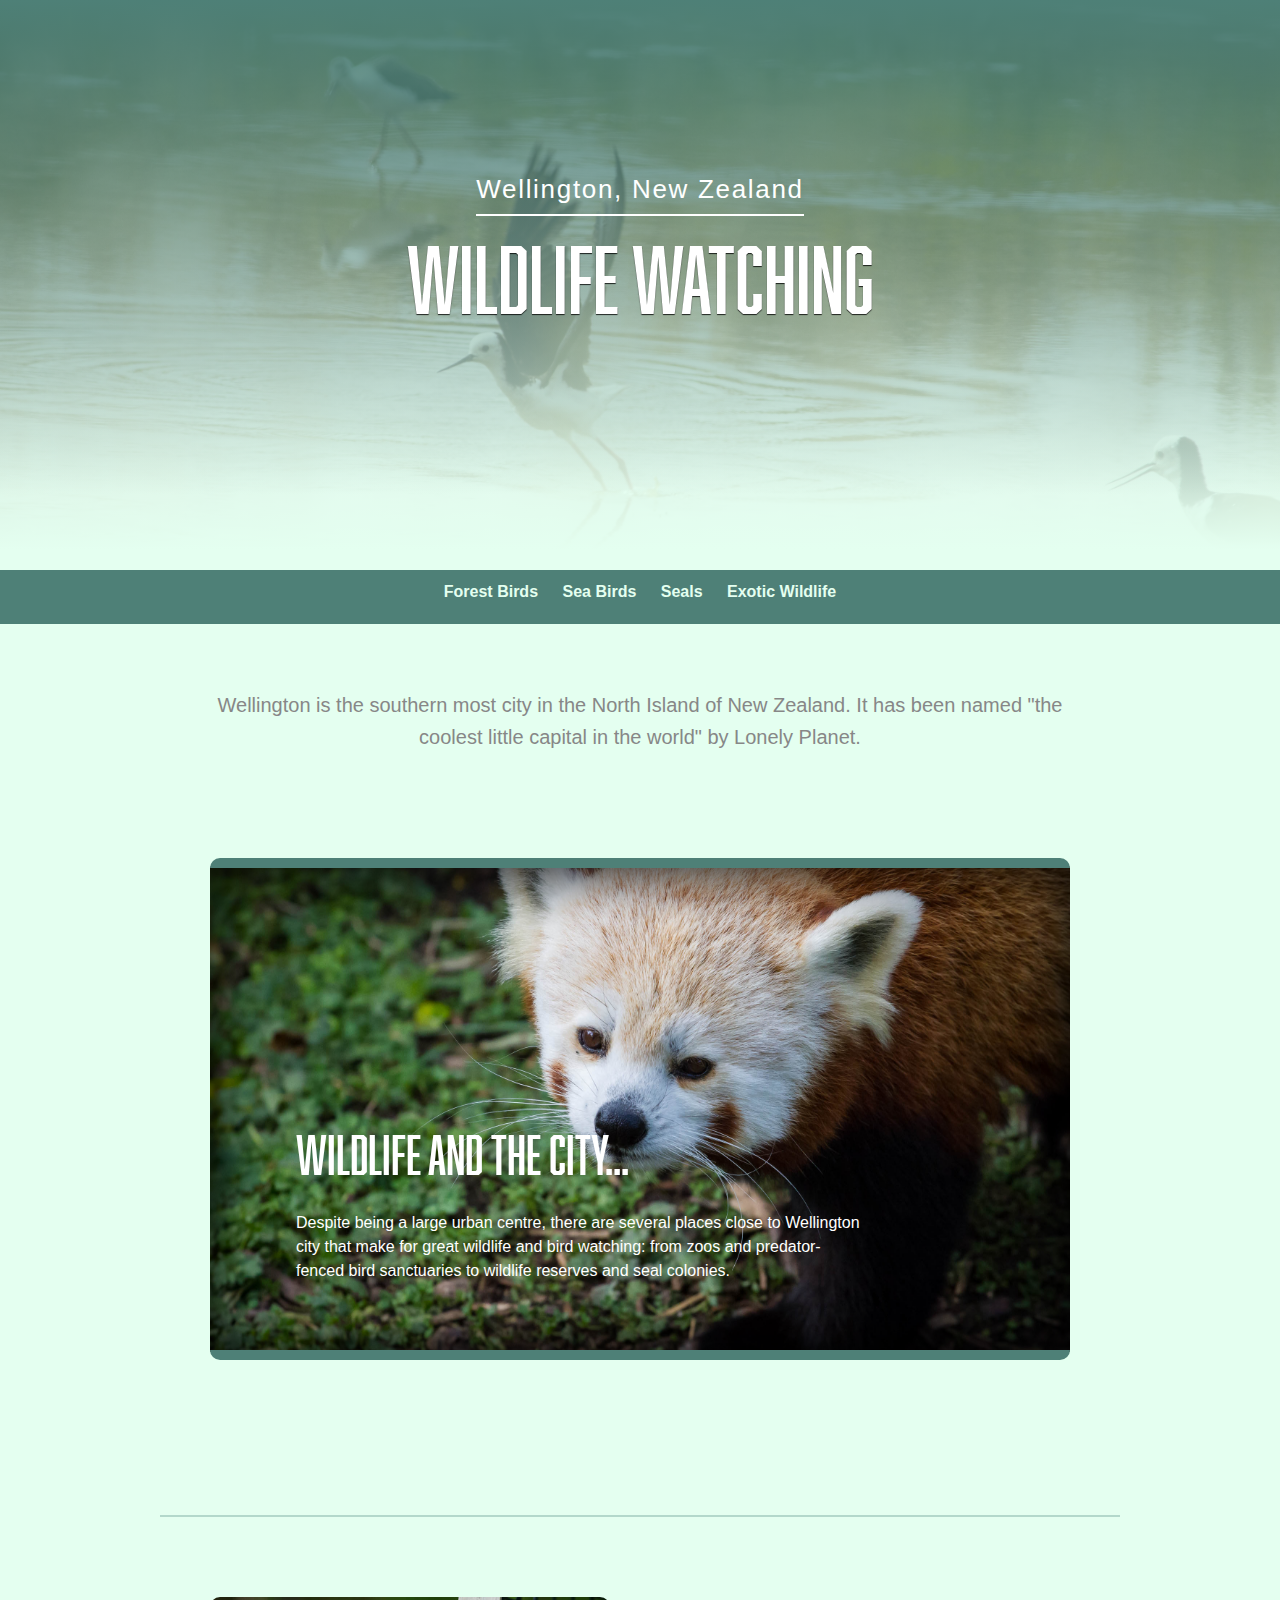
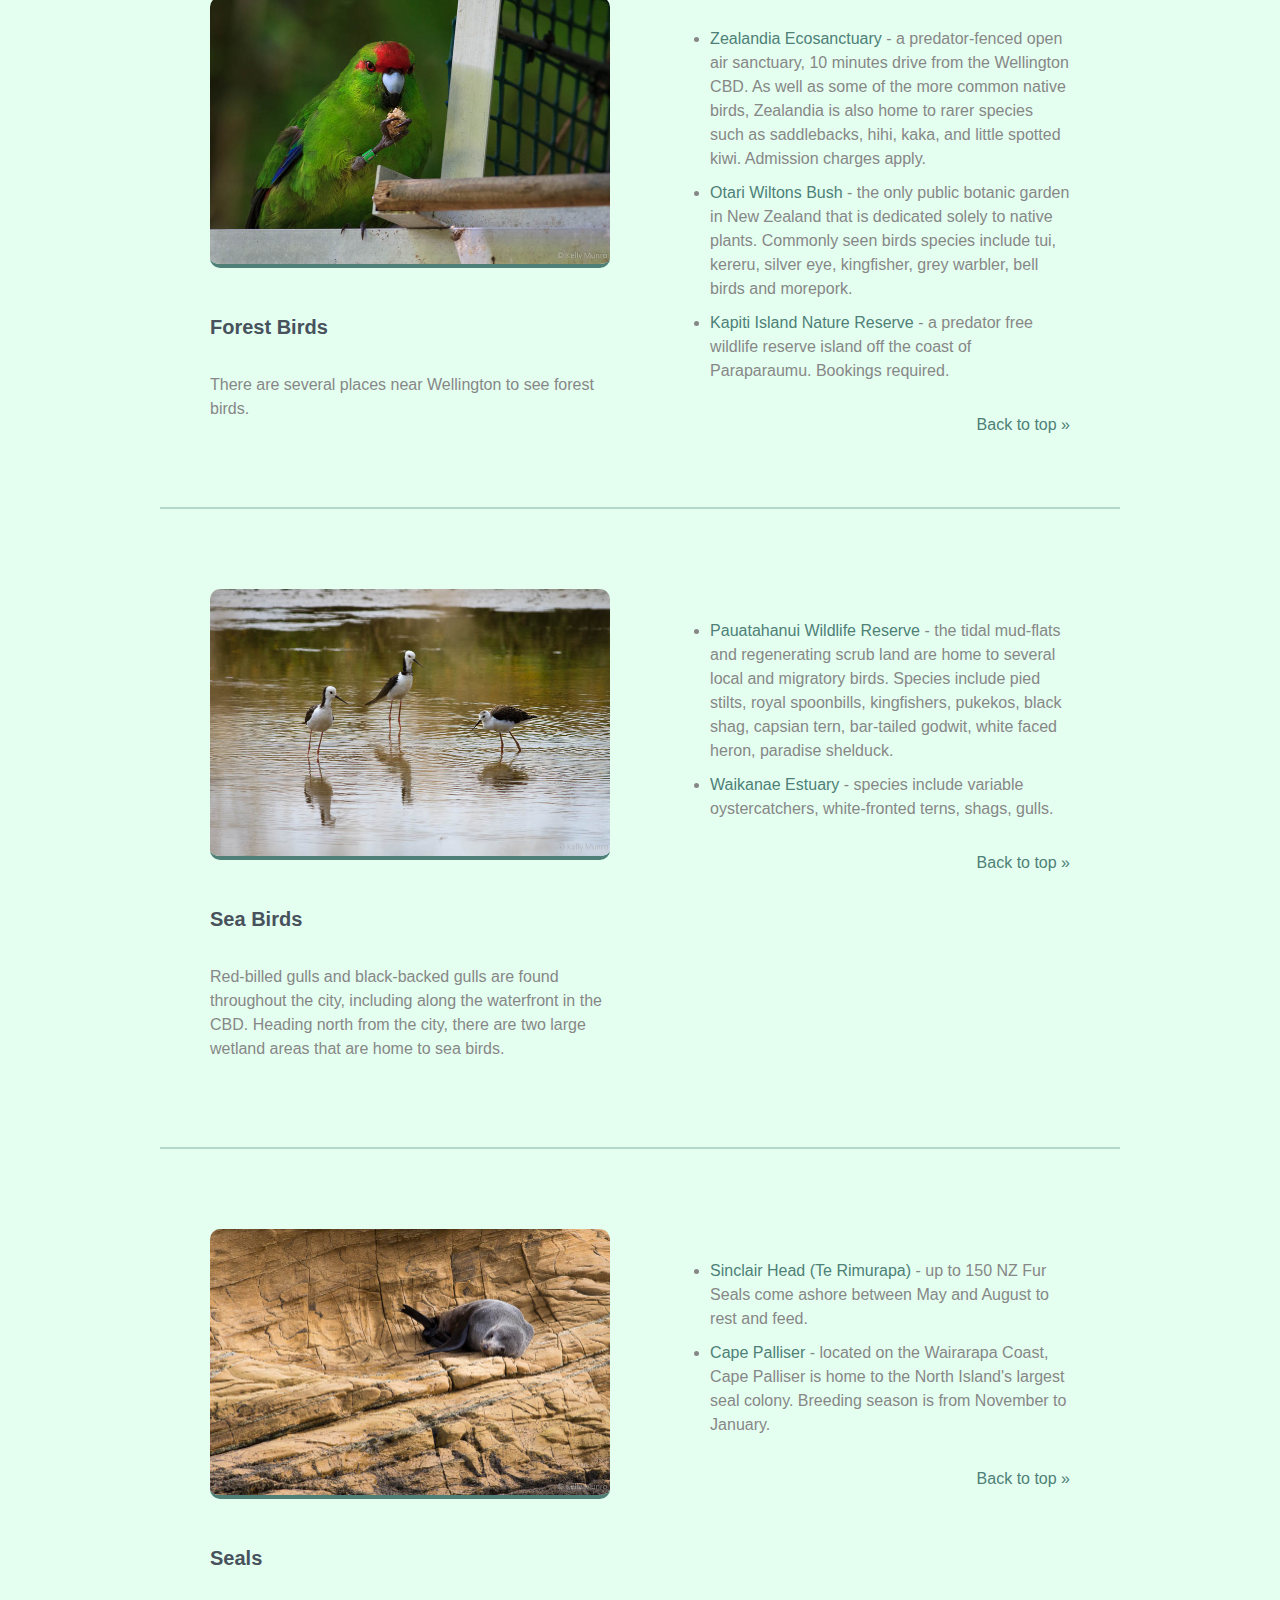
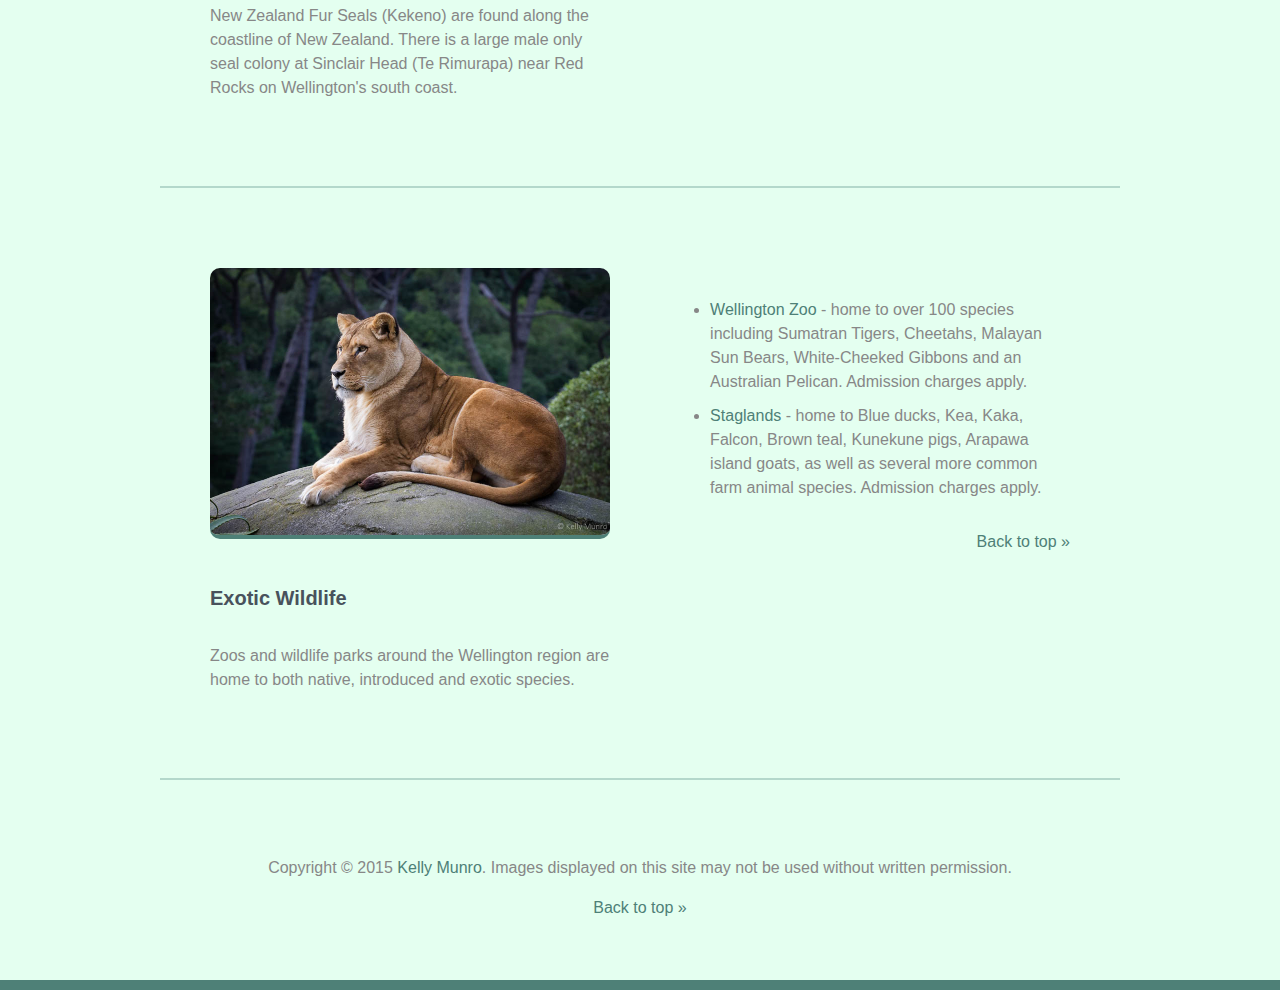
==== wildlife/index.html @ 7818bbe3 "Updates to the layout for the different wildlife types" ====
<!DOCTYPE html>
<html>
  <head>
    <title>Wildlife Watching | Wellington, New Zealand</title>
    <link rel="stylesheet" href="css/normalize.css">
    <link rel="stylesheet" href="css/style.css">
    <meta name="viewport" content="width=device-width, initial-scale=1.0">
  </head>
  <body>
    <header id="top" class="main-header">
      <span class="title">Wellington, New Zealand</span>
      <h1>Wildlife Watching</h1>
    </header>
    <nav>
      <ul>
        <li><a href="#forest-birds">Forest Birds</a></li>
        <li><a href="#sea-birds">Sea Birds</a></li>
        <li><a href="#seals">Seals</a></li>
        <li><a href="#exotic-wildlife">Exotic Wildlife</a></li>
      </ul>
    </nav>

		<div class="primary-content">
			<p class="intro">
				Wellington is the southern most city in the North Island of New Zealand. It has been named "the coolest little capital in the world" by Lonely Planet.
			</p>

      <div class="wildlife">
        <h2>Wildlife and the City...</h2>
        <p>
          Despite being a large urban centre, there are several places close to Wellington city that make for great wildlife and bird watching:
          from zoos and predator-fenced bird sanctuaries to wildlife reserves and seal colonies.
        </p>
      </div>

		</div>

		<div id="forest-birds" class="secondary-content t-border group">
      <div class="left">
        <img src="img/kakariki.jpg" alt="Kakariki">
        <h3>Forest Birds</h3>
        <p>
          There are several places near Wellington to see forest birds.
        </p>
      </div>
      <div class="right">
        <ul>
          <li><a href="http://www.visitzealandia.com/">Zealandia Ecosanctuary</a> - a predator-fenced open air sanctuary, 10 minutes drive from the Wellington CBD. As well as some of the more common native birds, Zealandia is also home to rarer species such as saddlebacks, hihi, kaka, and little spotted kiwi.
            Admission charges apply.</li>
          <li><a href="http://wellington.govt.nz/recreation/enjoy-the-outdoors/gardens/otariwiltons-bush">Otari Wiltons Bush</a> - the only public botanic garden in New Zealand that is dedicated solely to native plants. Commonly seen birds species include tui, kereru, silver eye, kingfisher, grey warbler, bell birds and morepork.</li>
          <li><a href="http://www.doc.govt.nz/parks-and-recreation/places-to-go/wellington-kapiti/places/kapiti-island-nature-reserve/">Kapiti Island Nature Reserve</a> - a predator free wildlife reserve island off the coast of Paraparaumu. Bookings required.</li>
        </ul>
        <div class="to-top">
          <a href="#top">Back to top &raquo;</a>
        </div>
      </div>
    </div>

    <div id="sea-birds" class="secondary-content group">
      <div class="left">
        <img src="img/piedstilts.jpg" alt="Pied Stilts">
        <h3>Sea Birds</h3>
        <p>
          Red-billed gulls and black-backed gulls are found throughout the city, including along the waterfront in the CBD. Heading north from the city, there are two large wetland areas that are home to sea birds.
        </p>
      </div>
      <div class="right">
        <ul>
          <li><a href="http://www.forestandbird.org.nz/what-we-do/reserves/pauatahanui">Pauatahanui Wildlife Reserve</a> - the tidal mud-flats and regenerating scrub land are home to several local and migratory birds. Species include pied stilts, royal spoonbills, kingfishers, pukekos, black shag, capsian tern, bar-tailed godwit, white faced heron, paradise shelduck.</li>
          <li><a href = "http://www.doc.govt.nz/parks-and-recreation/places-to-go/wellington-kapiti/places/waikanae-area/waikanae-estuary/">Waikanae Estuary</a> - species include variable oystercatchers, white-fronted terns, shags, gulls.</li>
        </ul>
        <div class="to-top">
          <a href="#top">Back to top &raquo;</a>
        </div>
      </div>
		</div>

    <div id="seals" class="secondary-content group">
      <div class="left">
        <img src="img/seal.jpg" alt="New Zealand Fur Seal">
        <h3>Seals</h3>
        <p>
          New Zealand Fur Seals (Kekeno) are found along the coastline of New Zealand. There is a large male only seal colony at Sinclair Head (Te Rimurapa) near Red Rocks on Wellington's south coast.
        </p>
      </div>
      <div class="right">
        <ul>
          <li><a href="http://wellington.govt.nz/recreation/enjoy-the-outdoors/beaches-and-coast/southern-suburbs/sinclair-head-te-rimurapa">Sinclair Head (Te Rimurapa)</a> - up to 150 NZ Fur Seals come ashore between May and August to rest and feed.</li>
          <li><a href="http://www.newzealand.com/int/feature/cape-palliser/">Cape Palliser</a> - located on the Wairarapa Coast, Cape Palliser is home to the North Island's largest seal colony. Breeding season is from November to January.</li>
        </ul>
        <div class="to-top">
          <a href="#top">Back to top &raquo;</a>
        </div>
      </div>
    </div>

    <div id="exotic-wildlife" class="secondary-content group">
      <div class="left">
        <img src="img/lioness.jpg" alt="Lioness">
        <h3>Exotic Wildlife</h3>
        <p>
          Zoos and wildlife parks around the Wellington region are home to both native, introduced and exotic species.
        </p>
      </div>
      <div class="right">
        <ul>
          <li><a href="http://www.wellingtonzoo.com/">Wellington Zoo</a> - home to over 100 species including Sumatran Tigers, Cheetahs, Malayan Sun Bears, White-Cheeked Gibbons and an Australian Pelican. Admission charges apply.</li>
          <li><a href = "http://www.staglands.co.nz/">Staglands</a> - home to Blue ducks, Kea, Kaka, Falcon, Brown teal, Kunekune pigs, Arapawa island goats, as well as several more common farm animal species. Admission charges apply.</li>
        </ul>
        <div class="to-top">
          <a href="#top">Back to top &raquo;</a>
        </div>
      </div>
    </div>

		<footer class="main-footer">
			<p>Copyright &copy; 2015 <a href="mailto:info@kellymunro.com">Kelly Munro</a>. Images displayed on this site may not be used without written permission.</p>
			<a href="#top">Back to top &raquo;</a>
		</footer>
  </body>
</html>
---- wildlife/css/style.css ----
/* Web Fonts -------------------- */

@font-face {
  font-family: 'Abolition Regular';
  src: url('../fonts/abolition-regular-webfont.eot');
  src: url('../fonts/abolition-regular-webfont.eot?#iefix') format('embedded-opentype'),
       url('../fonts/abolition-regular-webfont.woff') format('woff'),
       url('../fonts/abolition-regular-webfont.ttf') format('truetype');
}

/* Base Styles -------------------- */

* {
  box-sizing: border-box;
}

body {
  color: #878787;
  margin: 0;
  font: 1em/1.5 "Helvetica Neue", Helvetica, Arial, sans-serif;
  background: #e4fff0;
}

h1,
h2 {
  font-family: 'Abolition Regular', Helvetica, Arial, sans-serif;
  font-weight: normal;
}

h1 {
  font-size: 5.625rem;
  color: rgba(255, 255, 255, 1);
  text-transform: uppercase;
  line-height: 1.3;
  text-shadow: 0 1px 1px rgba(0,0,0,.8);
  margin: 12px 0 0;
}

h2 {
  font-size: 3.3125em;
  line-height: 1.1;
  margin: 0 0 .5em;
}

h3 {
  font-size: 1.25em;
  color: #48525c;
  line-height: 1.2;
  margin-bottom: 1.7em;
}

img {
  max-width: 100%;
  margin-bottom: 20px;
  border-radius: 10px;
  border-bottom: 4px solid #4e8077;
}

ul,
ol {
  margin: 30px 0;
}

li {
  margin-bottom: 10px;
}

/* Pseudo-classes ------------------ */

a:link {
  color: #4E8077;
  text-decoration: none;
}

a:visited {
  color: #4E8077;
}

a:hover, a:active {
  color: #424347;
}


/* Navigation ---------------------- */

nav {
  text-align: center;
  padding: 10px 0;
  margin: 20px 0 20px;
  background: #4e8077;
}

nav ul {
  list-style: none;
  margin: 0 10px;
  padding: 0;
}

nav li {
  display: inline-block;
}

nav a {
  font-weight: 700;
  padding: 15px 10px;
}

nav a:link, nav a:visited {
  color: #e4fff0;
}

nav a.selected, nav a:hover {
  color: #b3d8cb;
}



/* Main Styles --------------------- */

.main-header {
  padding-top: 170px;
  height: 550px;
  background: linear-gradient(#4e8077, transparent 90%),
              linear-gradient(0deg, #e4fff0, transparent),
              #4e8077 url('../img/piedstilt.jpg') no-repeat center;
  background-size: cover;
}

.title {
  color: white;
  font-size: 1.625rem;
  letter-spacing: .065em;
  font-weight: 200;
  border-bottom: 2px solid;
  padding-bottom: 10px;
}

.intro {
  font-size: 1.25em;
  line-height: 1.6;
}

.primary-content,
.main-header,
.main-footer {
  text-align: center;
}

.primary-content {
	padding-top: 25px;
  padding-bottom: 95px;
}

.secondary-content {
	padding-top: 80px;
	padding-bottom: 70px;
  border-bottom: 2px solid #b3d8cb;
}

.callout {
  font-size: 1.25em;
  border-bottom: 3px solid;
  padding: 0 9px 3px;
  margin-top: 20px;
  display: inline-block;
}

.main-footer {
  padding-top: 60px;
  padding-bottom: 60px;
  border-bottom: 10px solid #4e8077;
}

.t-border {
  border-top: 2px solid #b3d8cb;
}

.to-top {
  text-align: right;
}

/* Layout Styles ------------------ */

.primary-content,
.secondary-content {
  width: 75%;
  padding-left: 50px;
  padding-right: 50px;
  margin: auto;
  max-width: 960px;
}

.wildlife {
  color: white;
  text-align: left;
  padding: 30% 24% 6% 10%;
  border-top: 10px solid #4e8077;
  border-bottom: 10px solid #4e8077;
  margin: 105px 0 60px;
  background: #434a52 url('../img/redpanda.jpg') no-repeat center;
  background-size: cover;
  box-shadow: inset 0 0 50px 10px rgba(0,0,0, .8);
  border-radius: 10px;
}

.arrow {
  width: 50px;
  margin-top: 150px;
}

/* Floated Columns ------------------ */

.left,
.right {
  width: 46.5%;
}

.left {
  float: left;
}

.right {
  float: right;
}

/* Float Clearfix ------------------ */

.group:after {
  content: "";
  display: table;
  clear: both;
}

/* Media Queries -------------------- */

@media (max-width: 1024px) {
  .primary-content,
  .secondary-content {
    width: 90%;
  }
  .wildlife {
    padding: 10% 12%;
    margin: 50px 0 20px;
  }
}

@media (max-width: 768px) {
  .primary-content,
  .secondary-content {
    width: 100%;
    padding: 20px;
    border-top: none;
  }
  .main-header {
    max-height: 380px;
    padding: 50px 25px 0;
  }
  .title {
    font-size: 1.3rem;
    border: none;
  }
  h1 {
    font-size: 5rem;
    line-height: 1.1;
  }
  .arrow {
    display: none;
  }
  .intro {
    font-size: 1rem;
  }
  .left,
  .right {
    float: none;
    width: 100%;
  }
  .main-footer {
    padding: 20px 0;
  }
}
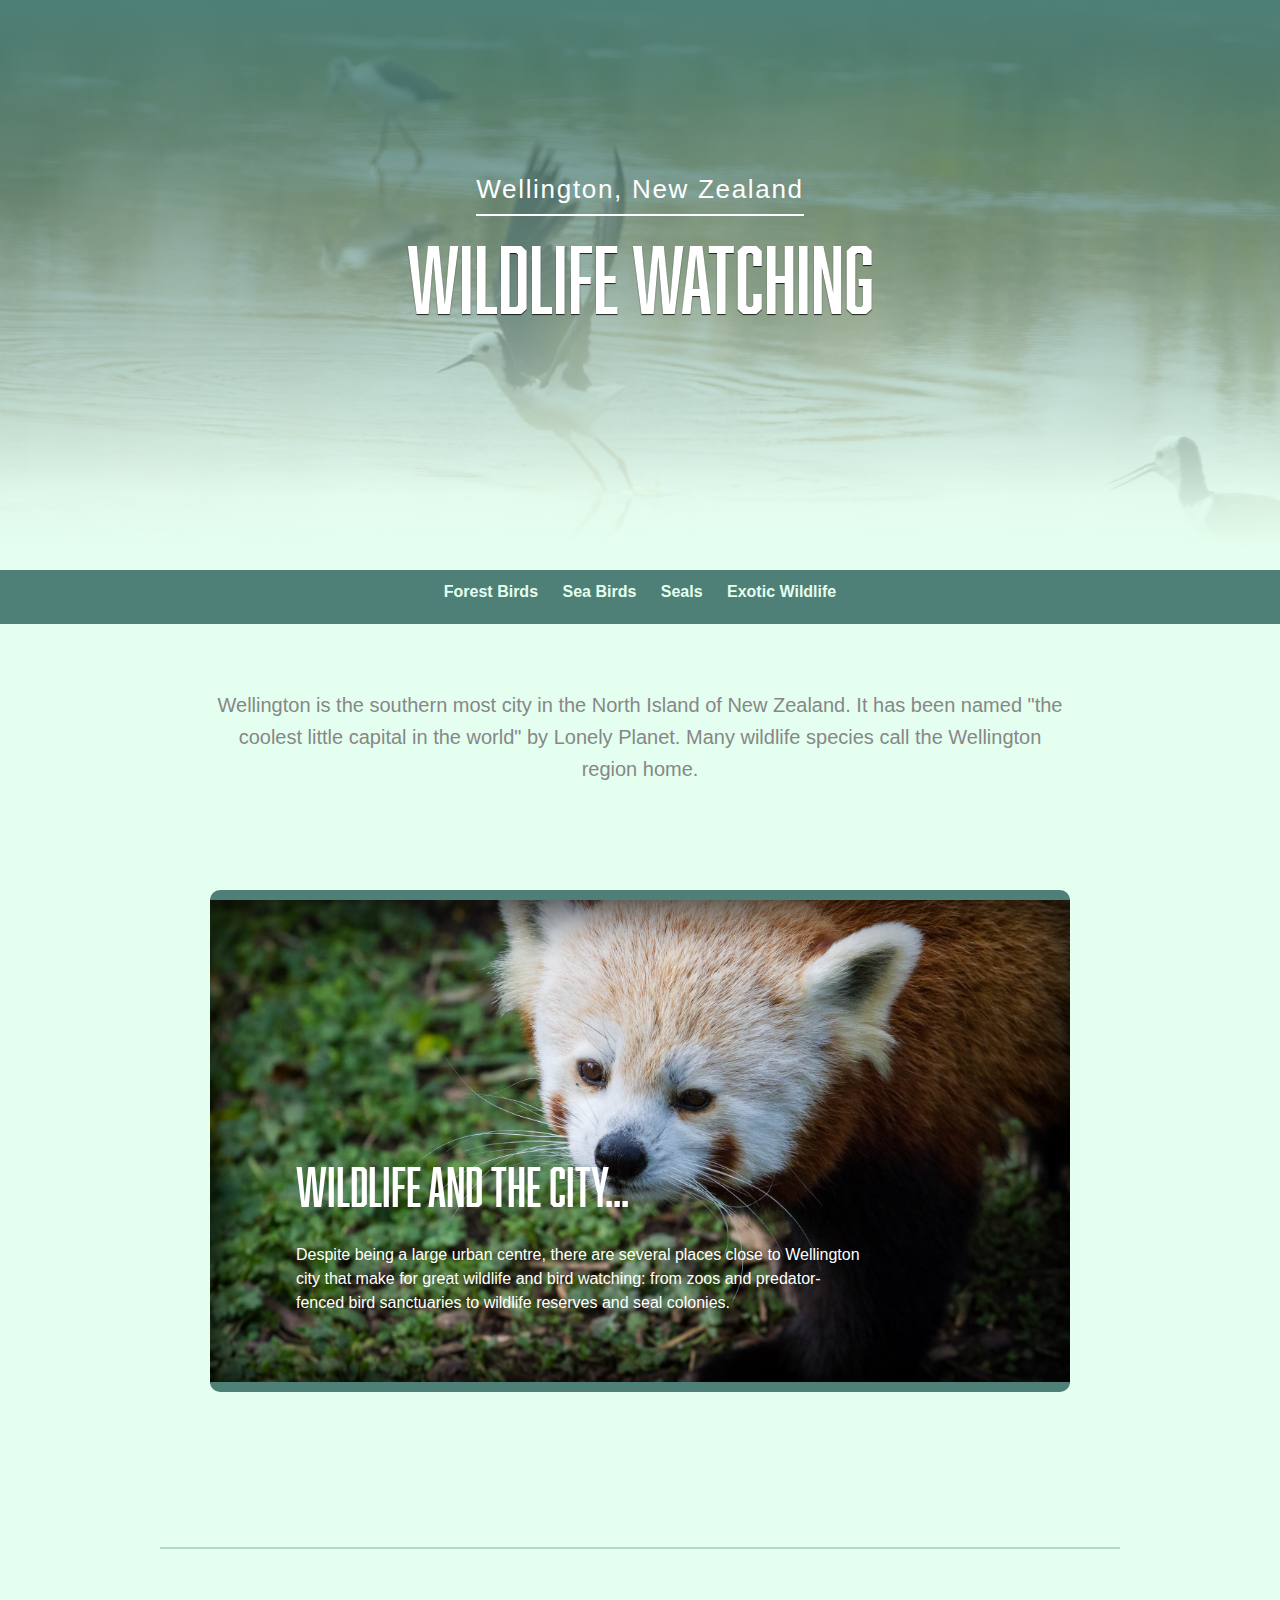
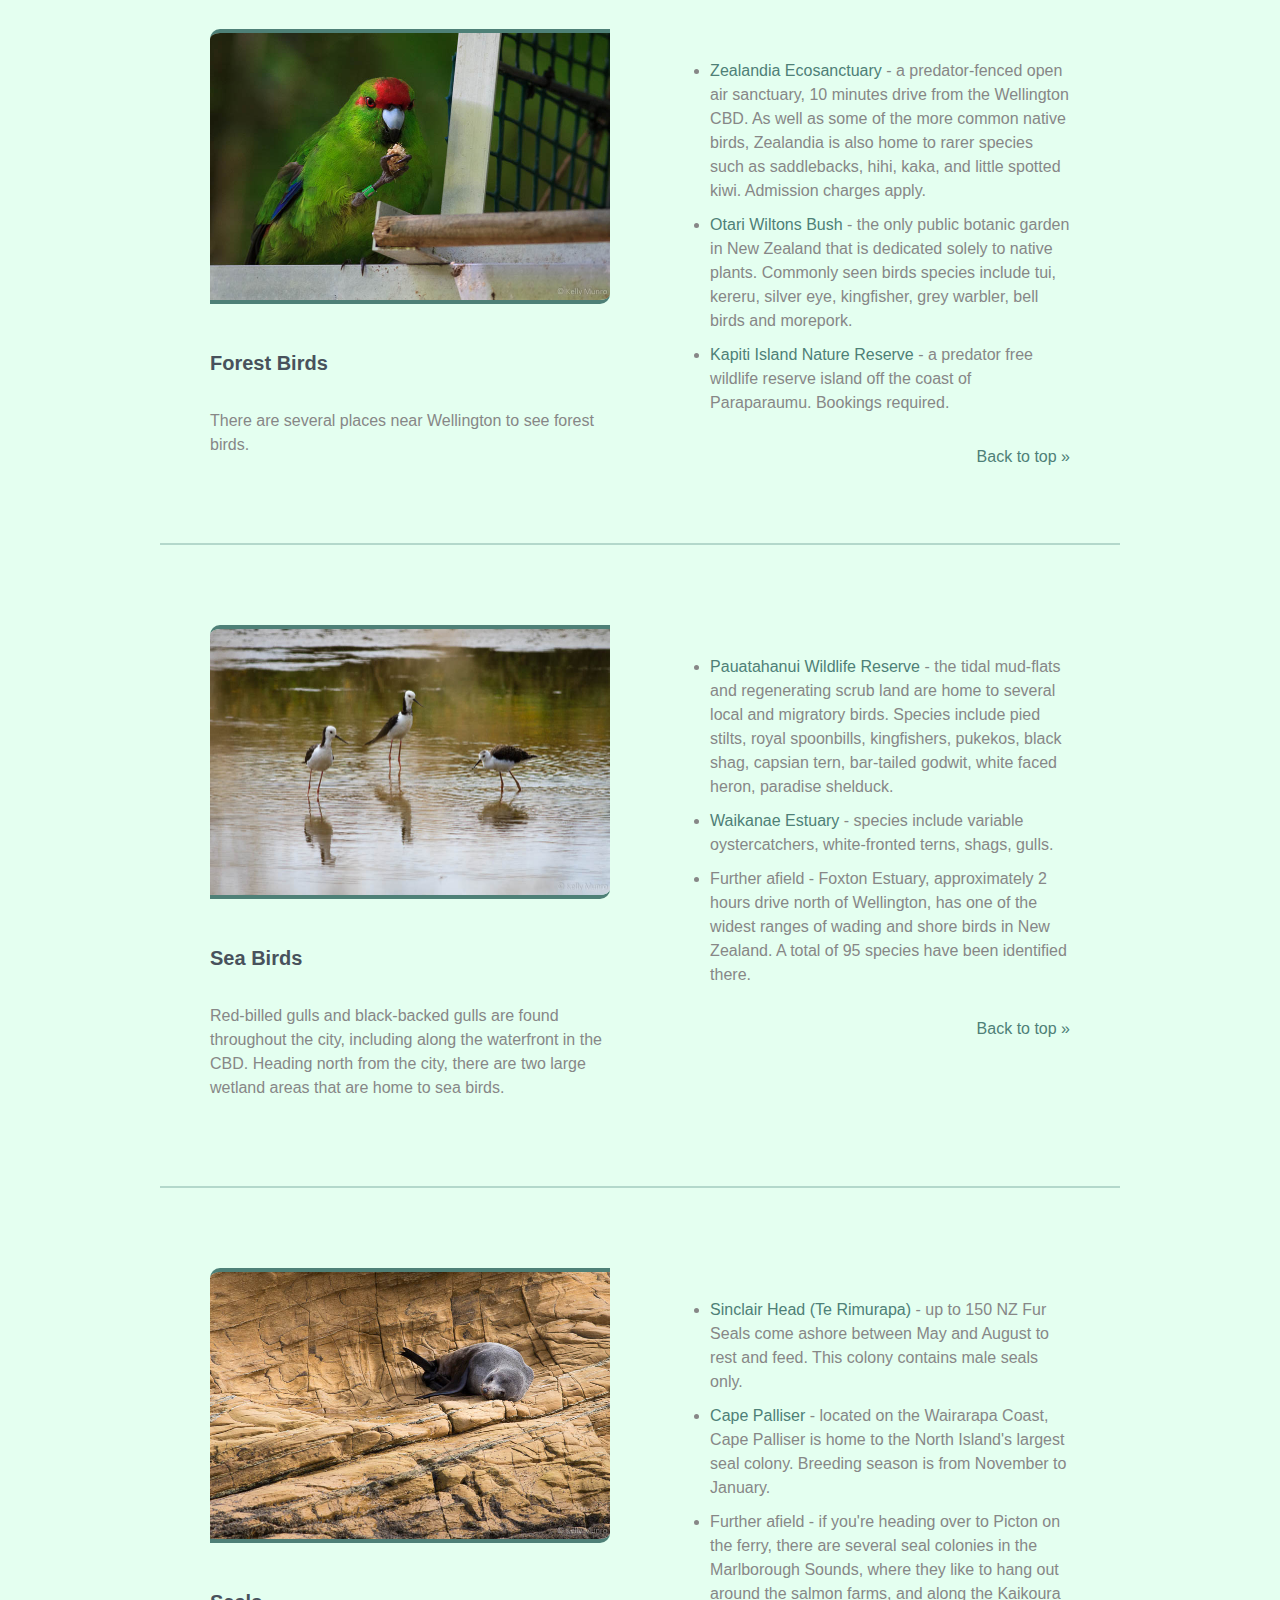
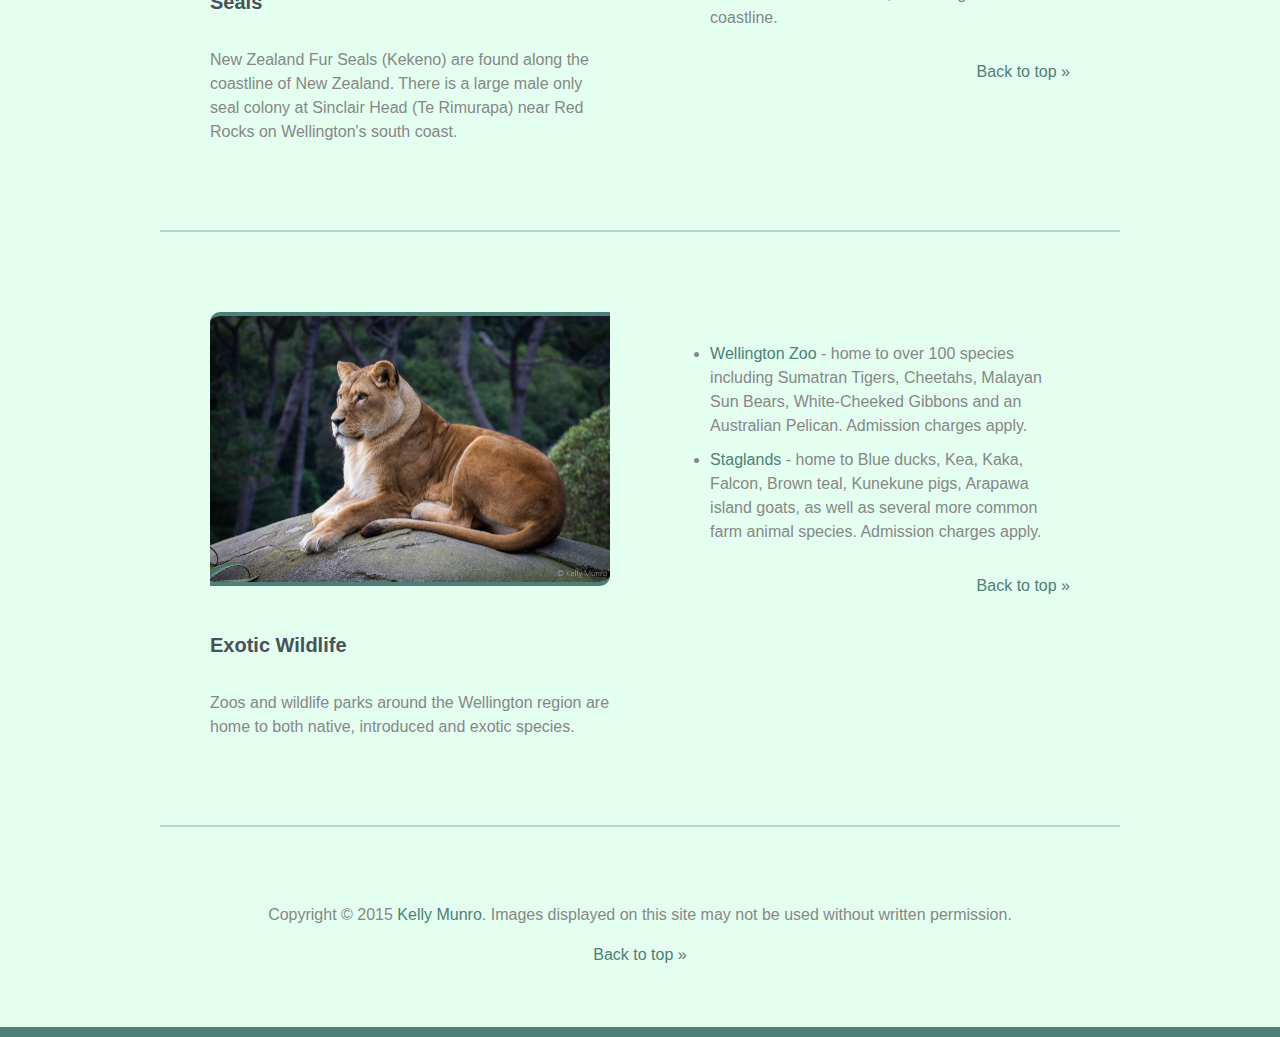
==== commit 52b644fe: "Updates to content" ====
--- a/wildlife/index.html
+++ b/wildlife/index.html
@@ -22,7 +22,7 @@
 
 		<div class="primary-content">
 			<p class="intro">
-				Wellington is the southern most city in the North Island of New Zealand. It has been named "the coolest little capital in the world" by Lonely Planet.
+				Wellington is the southern most city in the North Island of New Zealand. It has been named "the coolest little capital in the world" by Lonely Planet. Many wildlife species call the Wellington region home.
 			</p>
 
       <div class="wildlife">
@@ -68,6 +68,7 @@
         <ul>
           <li><a href="http://www.forestandbird.org.nz/what-we-do/reserves/pauatahanui">Pauatahanui Wildlife Reserve</a> - the tidal mud-flats and regenerating scrub land are home to several local and migratory birds. Species include pied stilts, royal spoonbills, kingfishers, pukekos, black shag, capsian tern, bar-tailed godwit, white faced heron, paradise shelduck.</li>
           <li><a href = "http://www.doc.govt.nz/parks-and-recreation/places-to-go/wellington-kapiti/places/waikanae-area/waikanae-estuary/">Waikanae Estuary</a> - species include variable oystercatchers, white-fronted terns, shags, gulls.</li>
+          <li>Further afield - Foxton Estuary, approximately 2 hours drive north of Wellington, has one of the widest ranges of wading and shore birds in New Zealand. A total of 95 species have been identified there.</li>
         </ul>
         <div class="to-top">
           <a href="#top">Back to top &raquo;</a>
@@ -85,8 +86,9 @@
       </div>
       <div class="right">
         <ul>
-          <li><a href="http://wellington.govt.nz/recreation/enjoy-the-outdoors/beaches-and-coast/southern-suburbs/sinclair-head-te-rimurapa">Sinclair Head (Te Rimurapa)</a> - up to 150 NZ Fur Seals come ashore between May and August to rest and feed.</li>
+          <li><a href="http://wellington.govt.nz/recreation/enjoy-the-outdoors/beaches-and-coast/southern-suburbs/sinclair-head-te-rimurapa">Sinclair Head (Te Rimurapa)</a> - up to 150 NZ Fur Seals come ashore between May and August to rest and feed. This colony contains male seals only.</li>
           <li><a href="http://www.newzealand.com/int/feature/cape-palliser/">Cape Palliser</a> - located on the Wairarapa Coast, Cape Palliser is home to the North Island's largest seal colony. Breeding season is from November to January.</li>
+          <li>Further afield - if you're heading over to Picton on the ferry, there are several seal colonies in the Marlborough Sounds, where they like to hang out around the salmon farms, and along the Kaikoura coastline.</li>
         </ul>
         <div class="to-top">
           <a href="#top">Back to top &raquo;</a>
--- a/wildlife/css/style.css
+++ b/wildlife/css/style.css
@@ -52,7 +52,8 @@
 img {
   max-width: 100%;
   margin-bottom: 20px;
-  border-radius: 10px;
+  border-radius: 10px 0px;
+  border-top: 4px solid #4e8077;
   border-bottom: 4px solid #4e8077;
 }
 
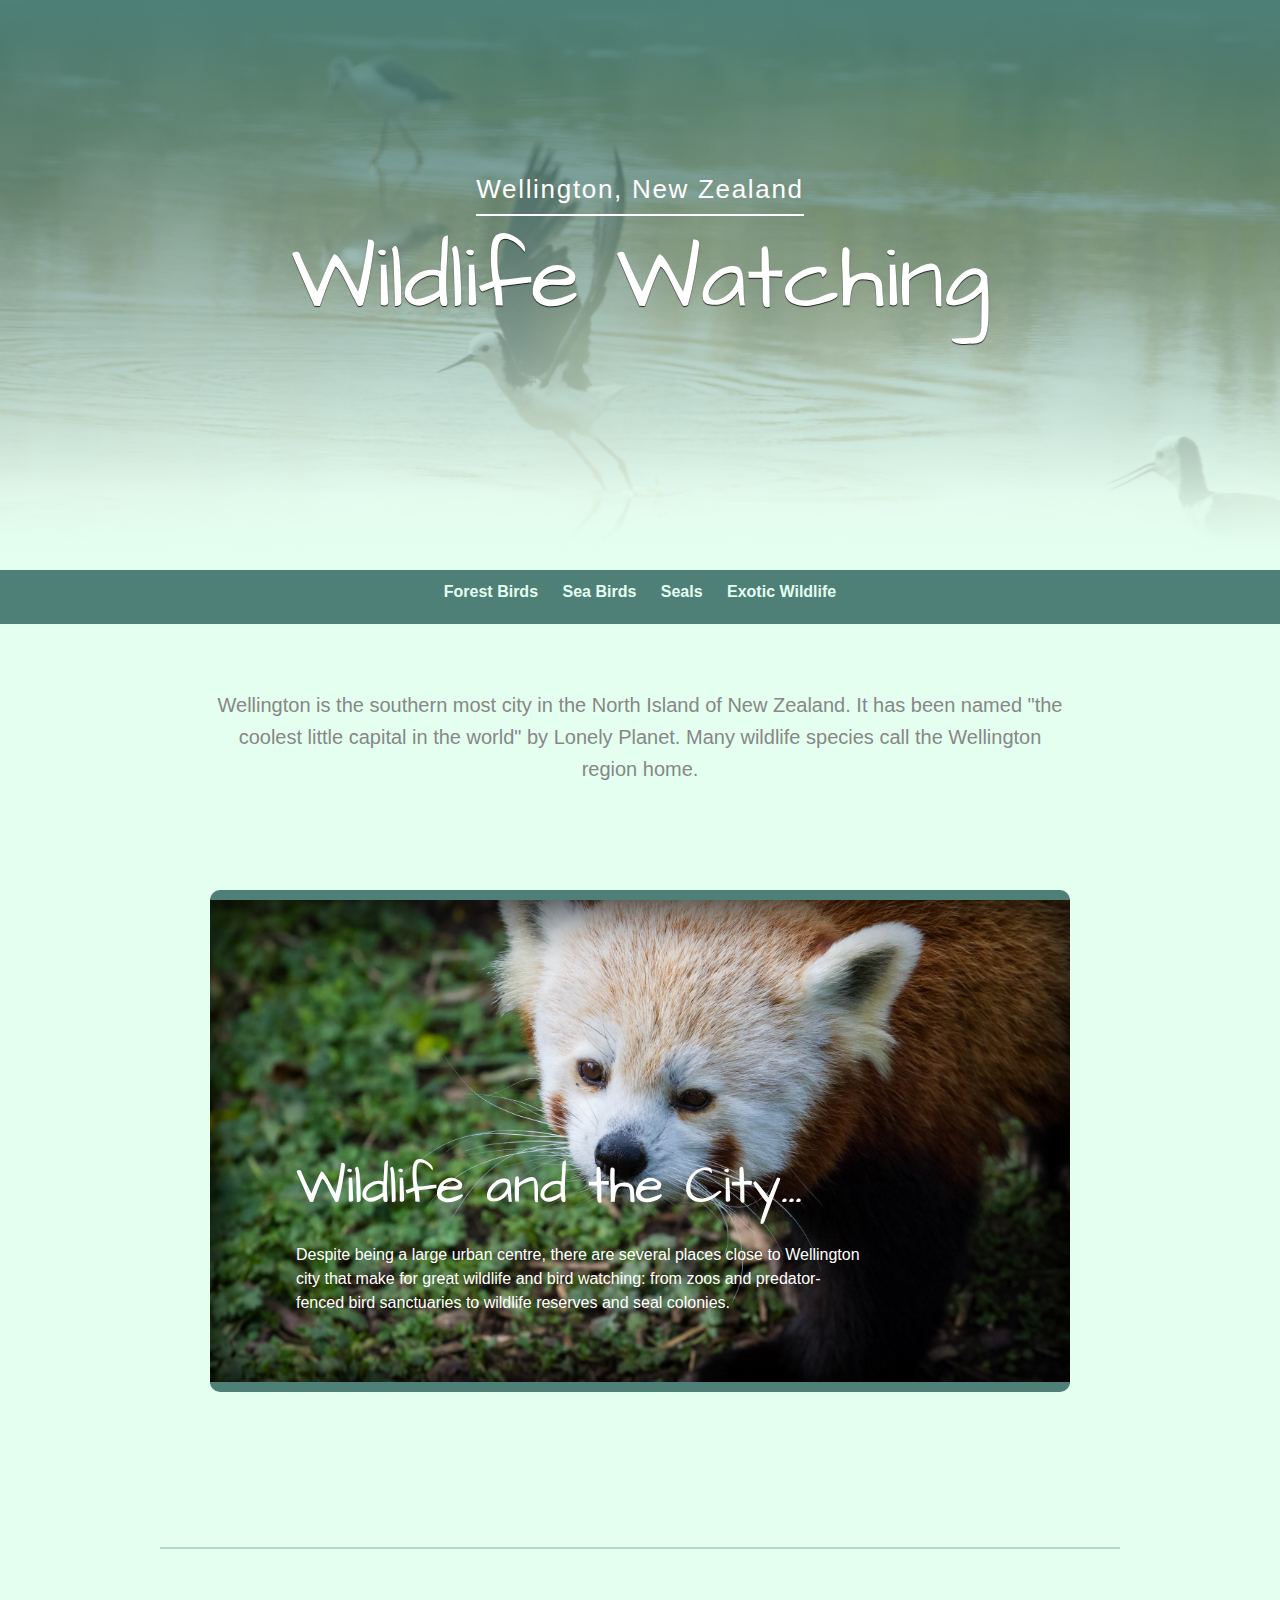
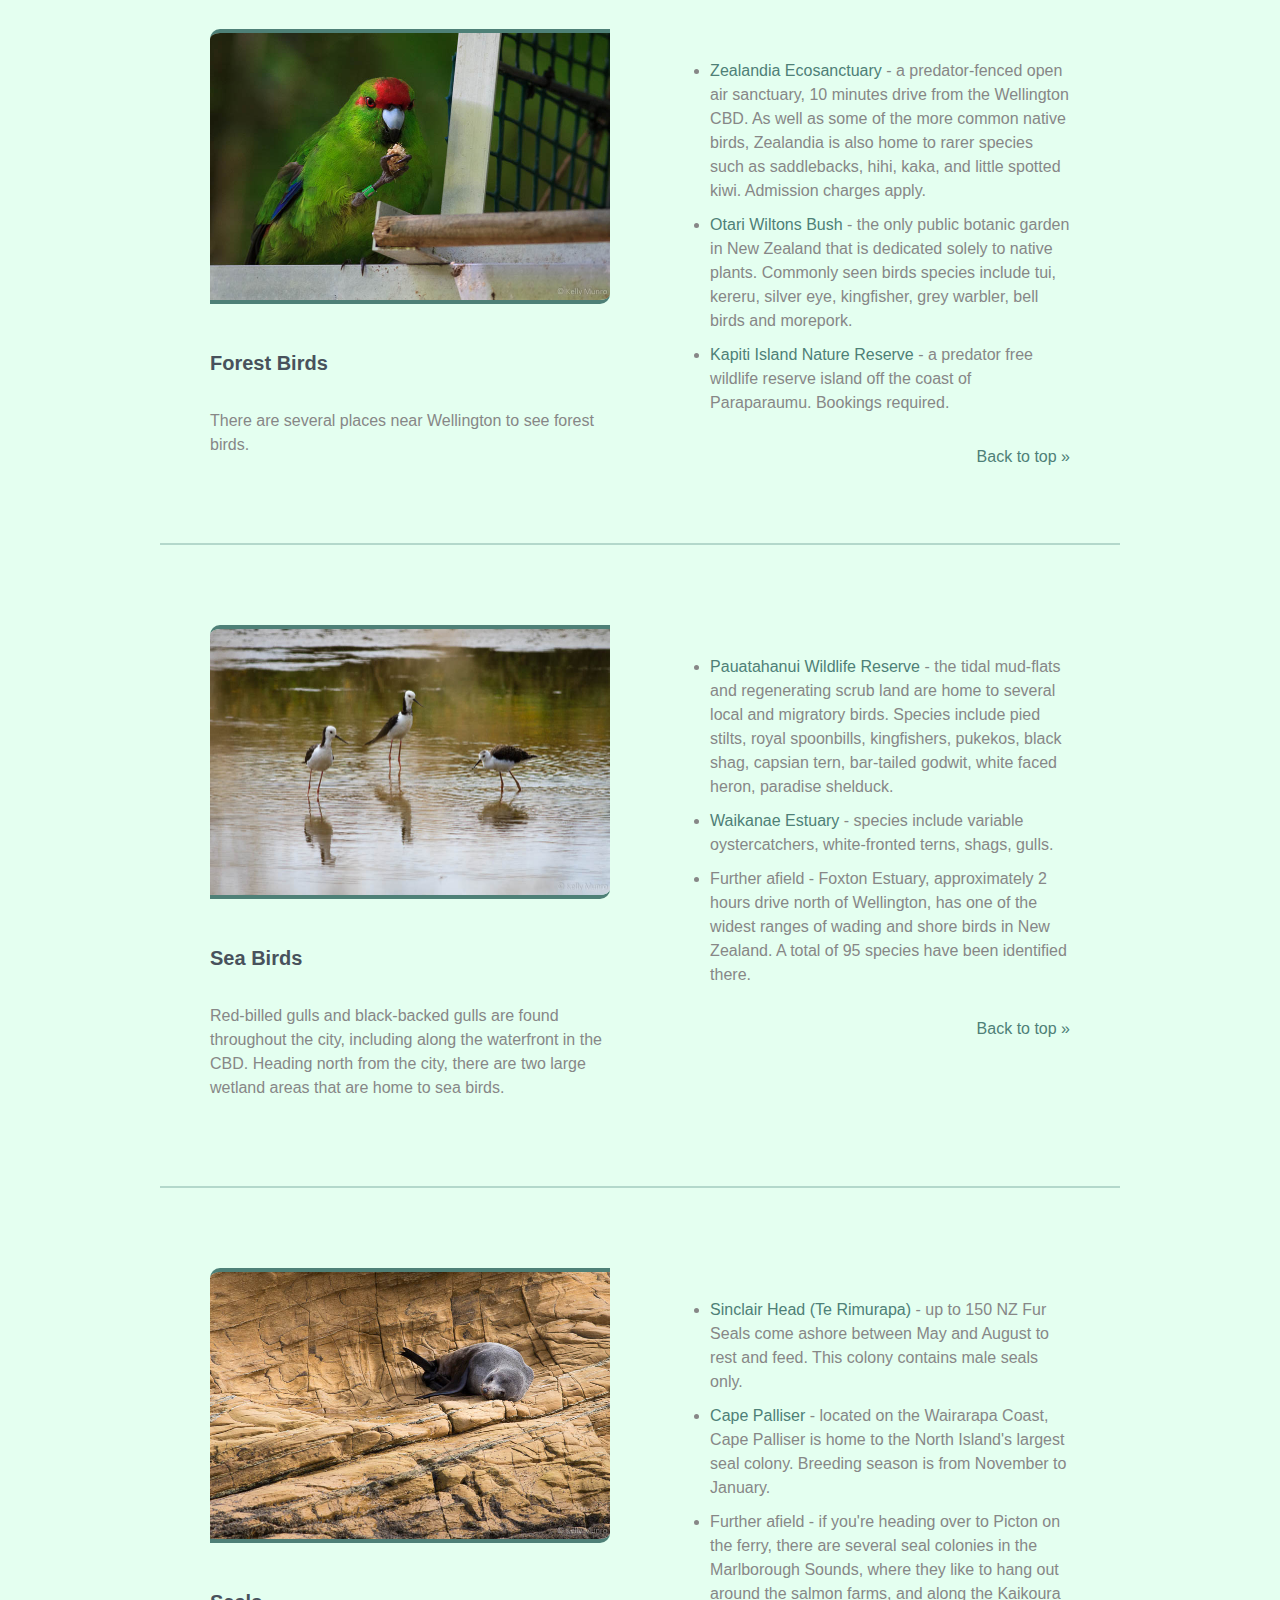
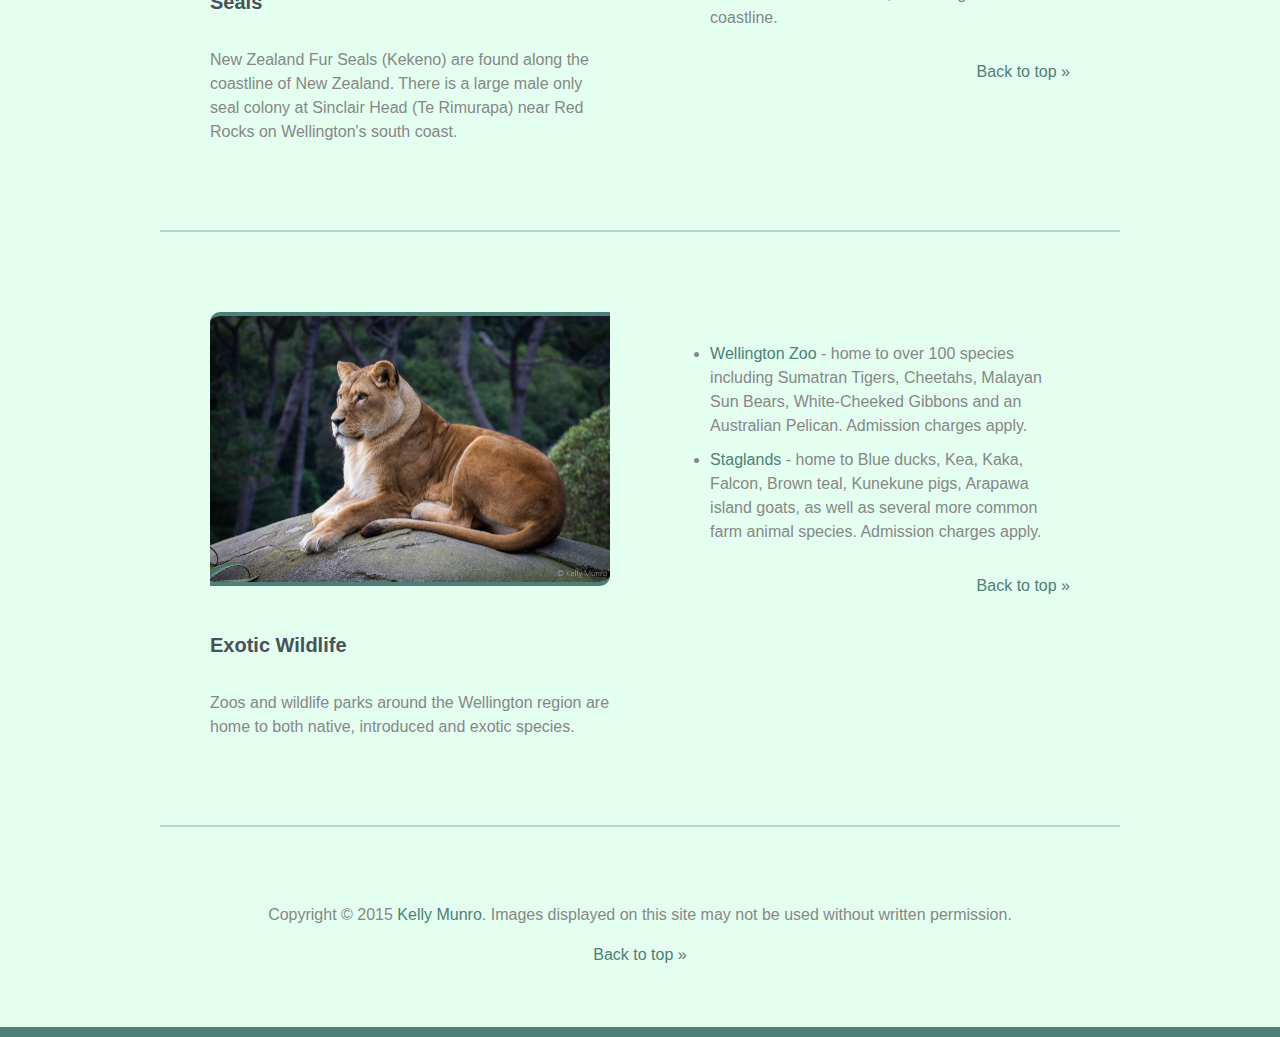
==== commit ee2e5606: "Updates to fonts and css layout" ====
--- a/wildlife/index.html
+++ b/wildlife/index.html
@@ -3,6 +3,7 @@
   <head>
     <title>Wildlife Watching | Wellington, New Zealand</title>
     <link rel="stylesheet" href="css/normalize.css">
+    <link href='http://fonts.googleapis.com/css?family=Architects+Daughter' rel='stylesheet' type='text/css'>
     <link rel="stylesheet" href="css/style.css">
     <meta name="viewport" content="width=device-width, initial-scale=1.0">
   </head>
--- a/wildlife/css/style.css
+++ b/wildlife/css/style.css
@@ -1,13 +1,3 @@
-/* Web Fonts -------------------- */
-
-@font-face {
-  font-family: 'Abolition Regular';
-  src: url('../fonts/abolition-regular-webfont.eot');
-  src: url('../fonts/abolition-regular-webfont.eot?#iefix') format('embedded-opentype'),
-       url('../fonts/abolition-regular-webfont.woff') format('woff'),
-       url('../fonts/abolition-regular-webfont.ttf') format('truetype');
-}
-
 /* Base Styles -------------------- */
 
 * {
@@ -23,14 +13,13 @@
 
 h1,
 h2 {
-  font-family: 'Abolition Regular', Helvetica, Arial, sans-serif;
+  font-family: 'Architects Daughter', Helvetica, Arial, sans-serif;
   font-weight: normal;
 }
 
 h1 {
   font-size: 5.625rem;
   color: rgba(255, 255, 255, 1);
-  text-transform: uppercase;
   line-height: 1.3;
   text-shadow: 0 1px 1px rgba(0,0,0,.8);
   margin: 12px 0 0;
@@ -261,7 +250,7 @@
     border: none;
   }
   h1 {
-    font-size: 5rem;
+    font-size: 4rem;
     line-height: 1.1;
   }
   .arrow {
@@ -276,20 +265,20 @@
     width: 100%;
   }
   .main-footer {
-    padding: 20px 0;
-  }
-}
-
-
-
-
-
-
-
-
-
-
-
-
-
-
+    padding: 20px 10px;
+  }
+}
+
+
+
+
+
+
+
+
+
+
+
+
+
+
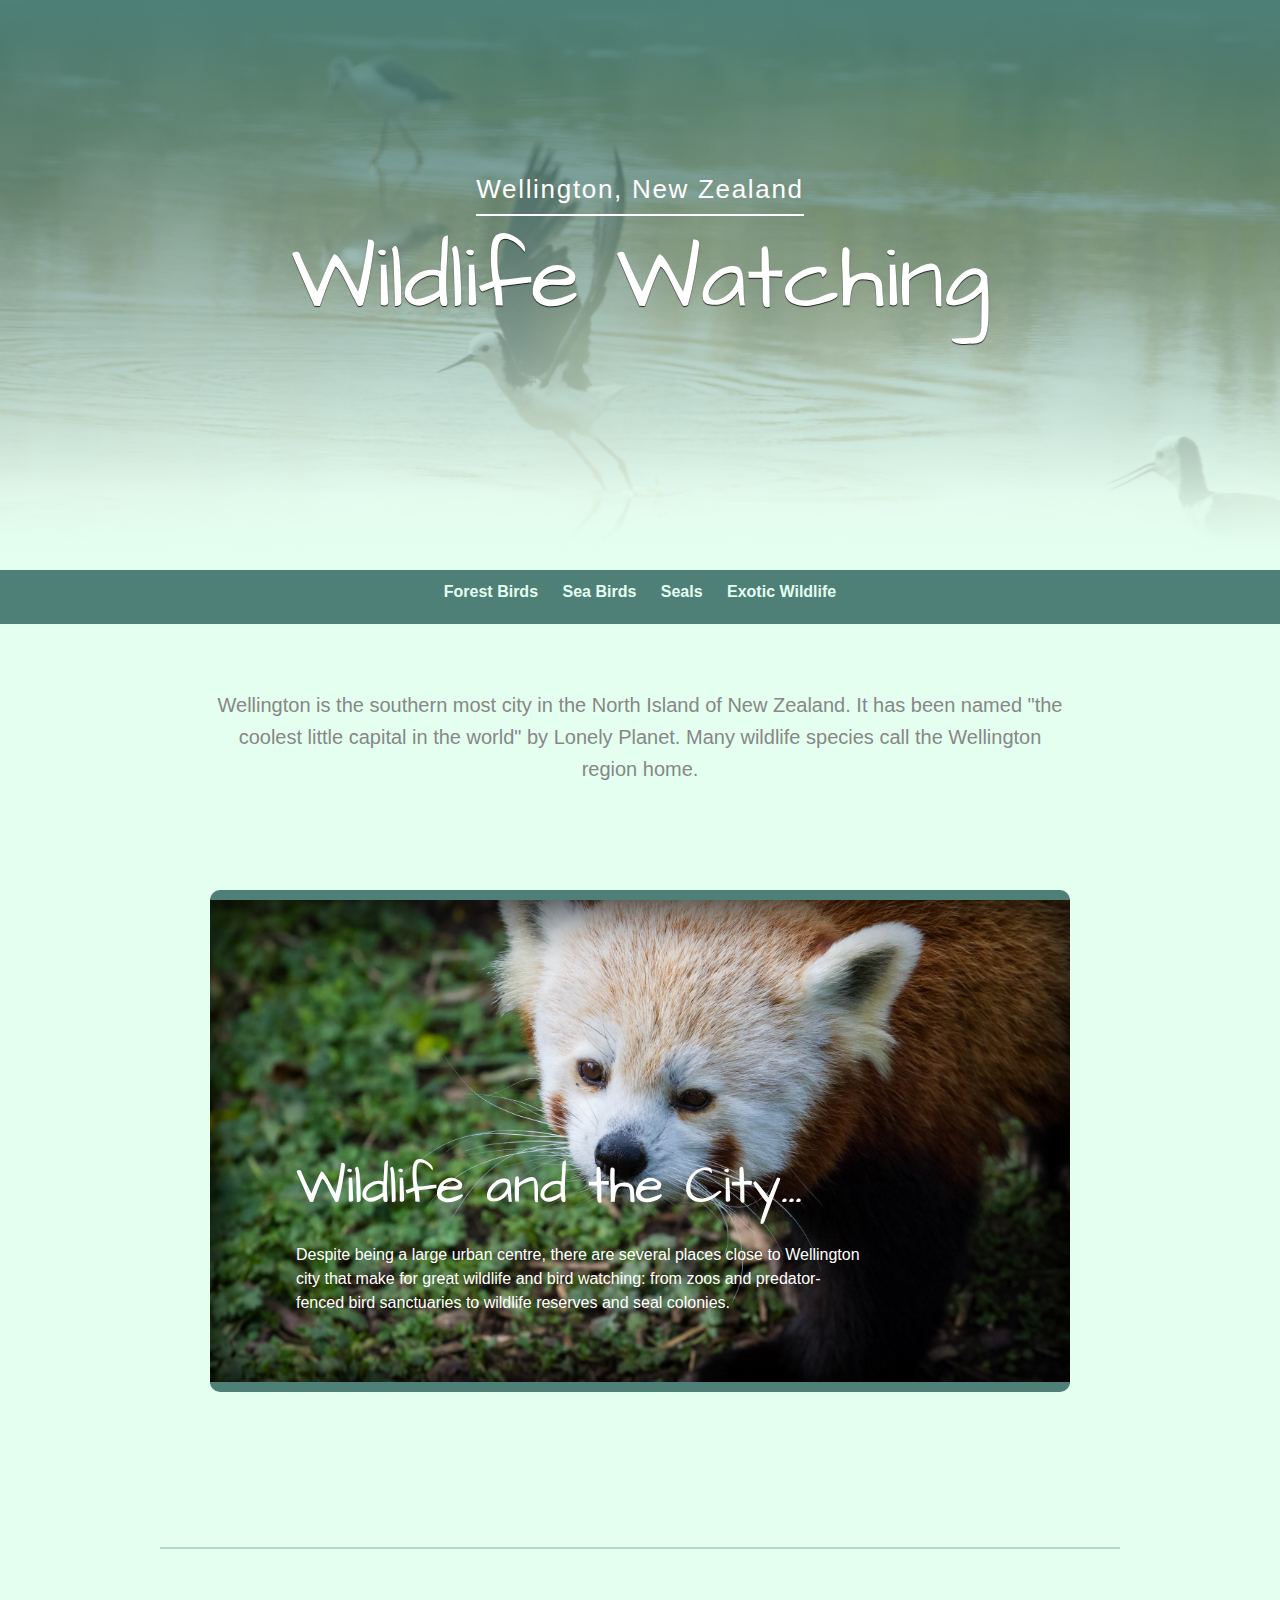
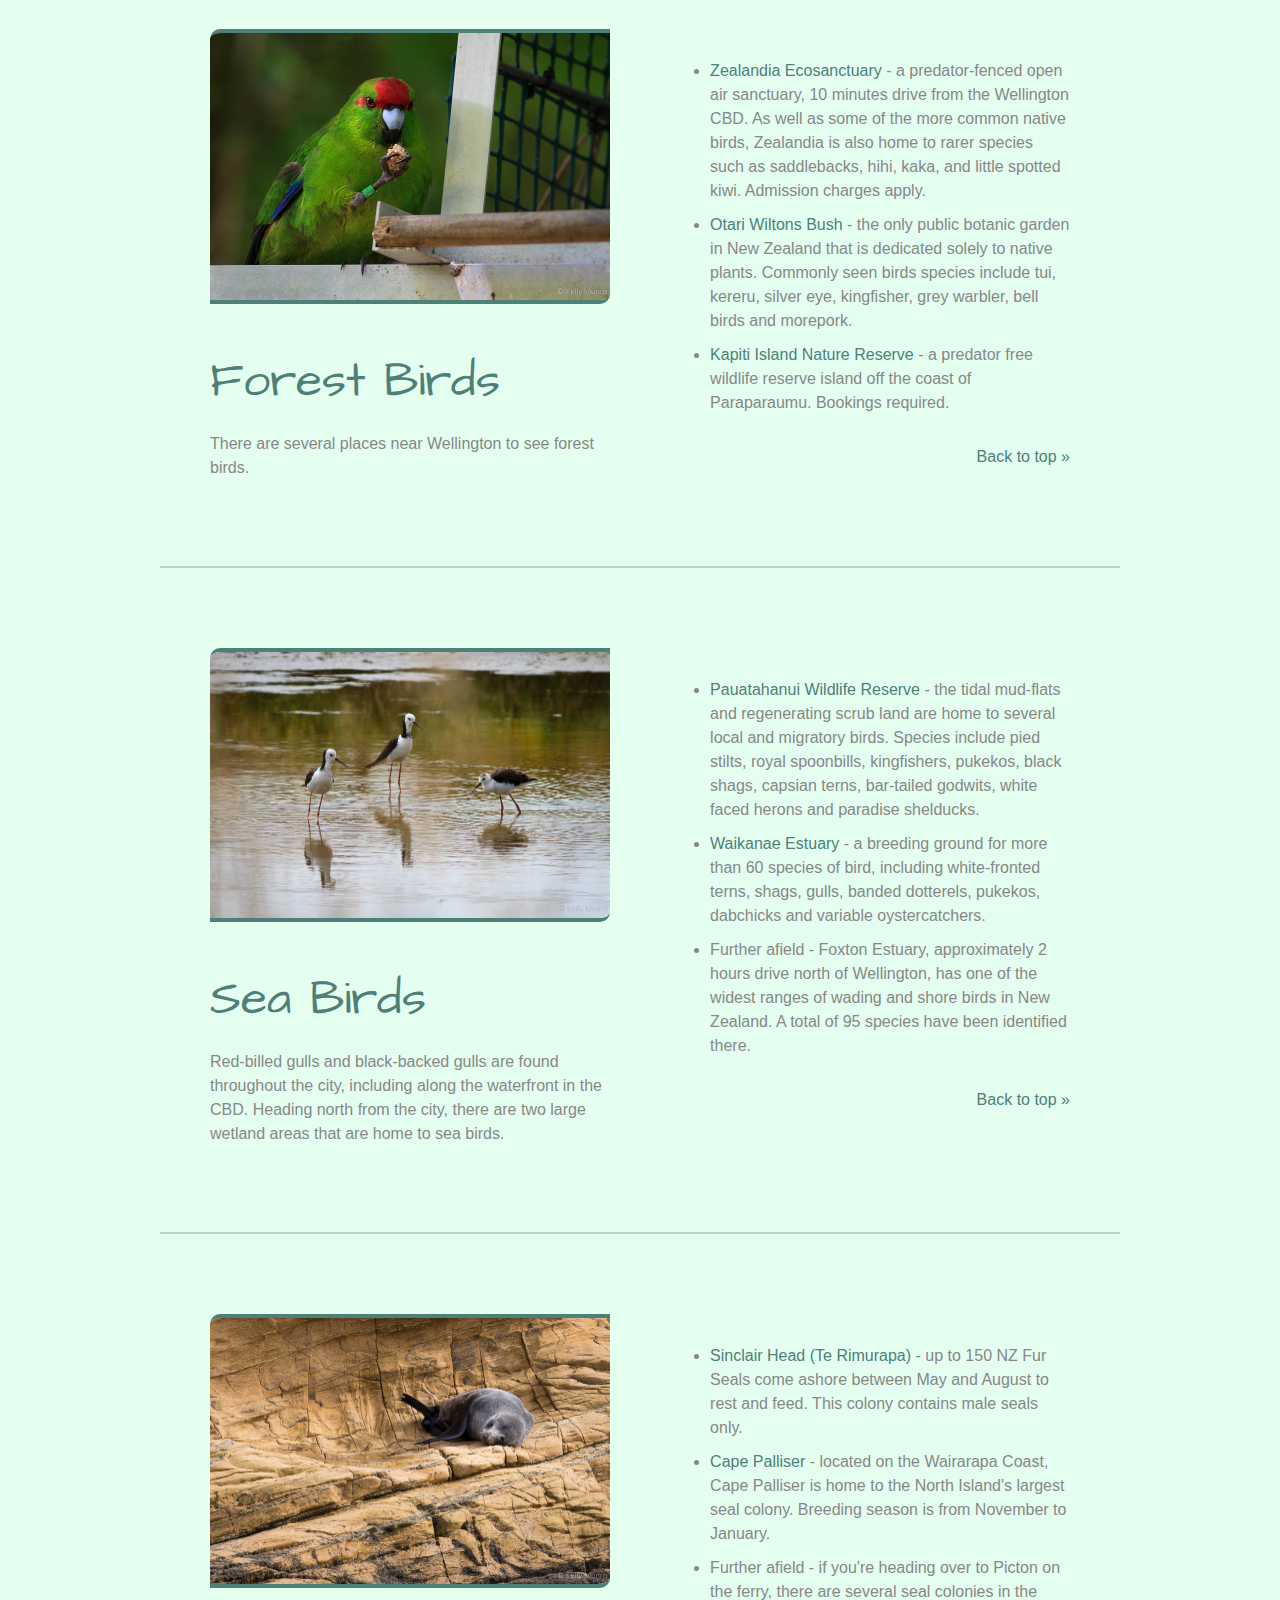
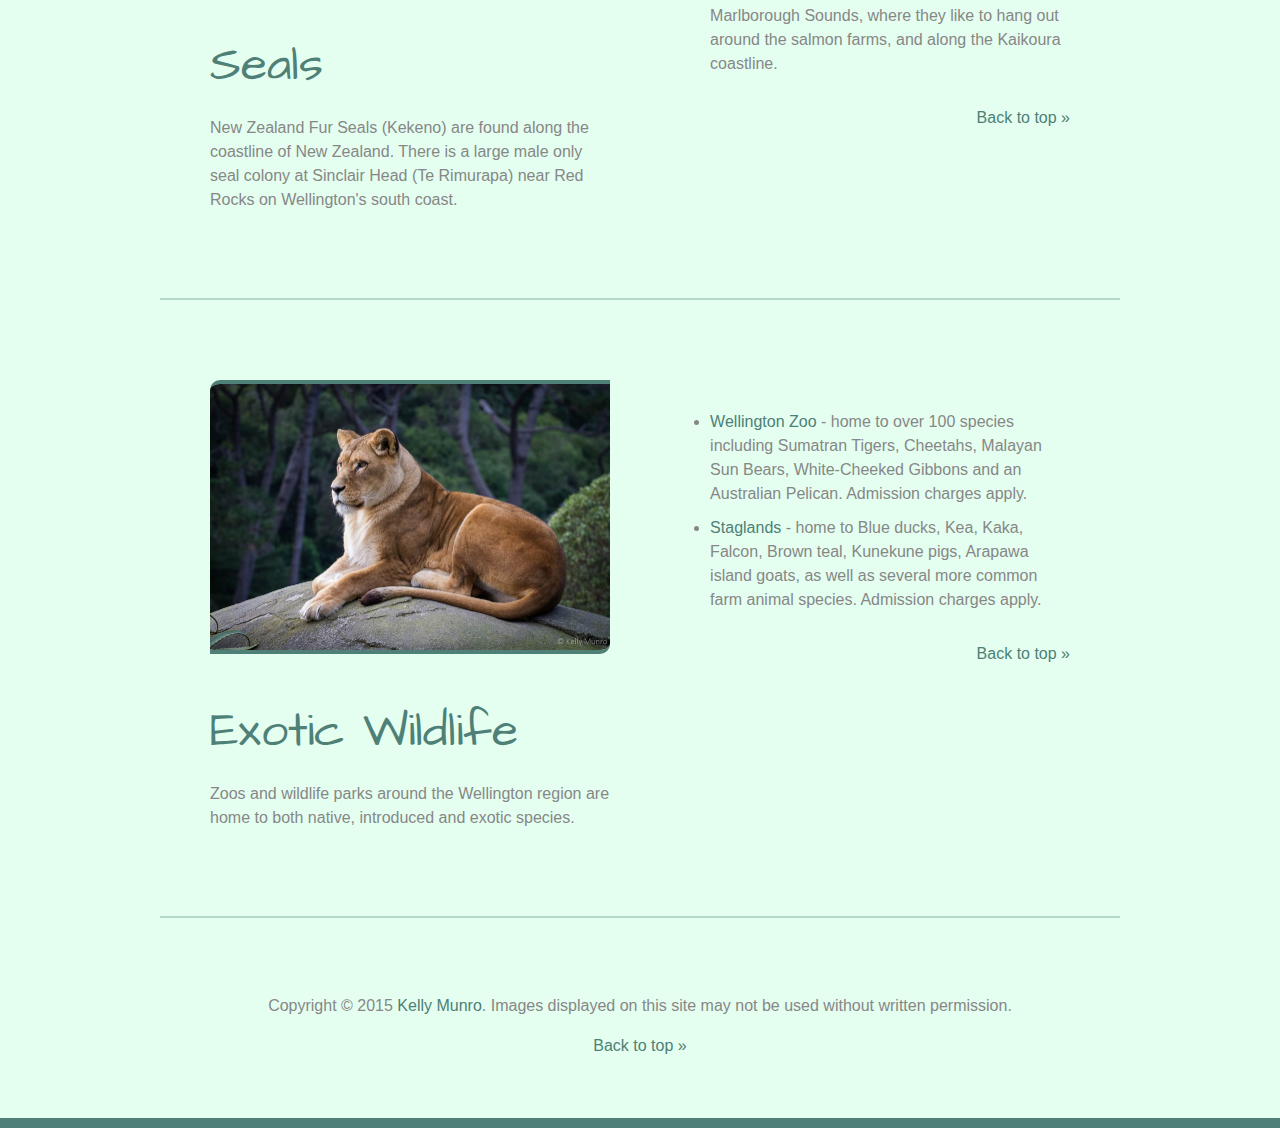
==== commit d2445b65: "Consolidated css for h2 and h3 headings. Updated descriptions for sea birds" ====
--- a/wildlife/index.html
+++ b/wildlife/index.html
@@ -38,7 +38,7 @@
 
 		<div id="forest-birds" class="secondary-content t-border group">
       <div class="left">
-        <img src="img/kakariki.jpg" alt="Kakariki">
+        <img src="img/kakariki.jpg" alt="Kakariki at Zealandia Ecosanctuary">
         <h3>Forest Birds</h3>
         <p>
           There are several places near Wellington to see forest birds.
@@ -59,7 +59,7 @@
 
     <div id="sea-birds" class="secondary-content group">
       <div class="left">
-        <img src="img/piedstilts.jpg" alt="Pied Stilts">
+        <img src="img/piedstilts.jpg" alt="Pied Stilts at Pauatahanui Wildlife Reserve">
         <h3>Sea Birds</h3>
         <p>
           Red-billed gulls and black-backed gulls are found throughout the city, including along the waterfront in the CBD. Heading north from the city, there are two large wetland areas that are home to sea birds.
@@ -67,8 +67,8 @@
       </div>
       <div class="right">
         <ul>
-          <li><a href="http://www.forestandbird.org.nz/what-we-do/reserves/pauatahanui">Pauatahanui Wildlife Reserve</a> - the tidal mud-flats and regenerating scrub land are home to several local and migratory birds. Species include pied stilts, royal spoonbills, kingfishers, pukekos, black shag, capsian tern, bar-tailed godwit, white faced heron, paradise shelduck.</li>
-          <li><a href = "http://www.doc.govt.nz/parks-and-recreation/places-to-go/wellington-kapiti/places/waikanae-area/waikanae-estuary/">Waikanae Estuary</a> - species include variable oystercatchers, white-fronted terns, shags, gulls.</li>
+          <li><a href="http://www.forestandbird.org.nz/what-we-do/reserves/pauatahanui">Pauatahanui Wildlife Reserve</a> - the tidal mud-flats and regenerating scrub land are home to several local and migratory birds. Species include pied stilts, royal spoonbills, kingfishers, pukekos, black shags, capsian terns, bar-tailed godwits, white faced herons and paradise shelducks.</li>
+          <li><a href = "http://www.doc.govt.nz/parks-and-recreation/places-to-go/wellington-kapiti/places/waikanae-area/waikanae-estuary/">Waikanae Estuary</a> - a breeding ground for more than 60 species of bird, including white-fronted terns, shags, gulls, banded dotterels, pukekos, dabchicks and variable oystercatchers.</li>
           <li>Further afield - Foxton Estuary, approximately 2 hours drive north of Wellington, has one of the widest ranges of wading and shore birds in New Zealand. A total of 95 species have been identified there.</li>
         </ul>
         <div class="to-top">
@@ -79,7 +79,7 @@
 
     <div id="seals" class="secondary-content group">
       <div class="left">
-        <img src="img/seal.jpg" alt="New Zealand Fur Seal">
+        <img src="img/seal.jpg" alt="New Zealand Fur Seal in the Marlborough Sounds">
         <h3>Seals</h3>
         <p>
           New Zealand Fur Seals (Kekeno) are found along the coastline of New Zealand. There is a large male only seal colony at Sinclair Head (Te Rimurapa) near Red Rocks on Wellington's south coast.
@@ -99,7 +99,7 @@
 
     <div id="exotic-wildlife" class="secondary-content group">
       <div class="left">
-        <img src="img/lioness.jpg" alt="Lioness">
+        <img src="img/lioness.jpg" alt="Lioness at Wellington Zoo">
         <h3>Exotic Wildlife</h3>
         <p>
           Zoos and wildlife parks around the Wellington region are home to both native, introduced and exotic species.
--- a/wildlife/css/style.css
+++ b/wildlife/css/style.css
@@ -12,7 +12,8 @@
 }
 
 h1,
-h2 {
+h2,
+h3 {
   font-family: 'Architects Daughter', Helvetica, Arial, sans-serif;
   font-weight: normal;
 }
@@ -25,17 +26,21 @@
   margin: 12px 0 0;
 }
 
+h2,
+h3 {
+  line-height: 1.1;
+}
+
 h2 {
   font-size: 3.3125em;
-  line-height: 1.1;
   margin: 0 0 .5em;
+
 }
 
 h3 {
-  font-size: 1.25em;
-  color: #48525c;
-  line-height: 1.2;
-  margin-bottom: 1.7em;
+  font-size: 3em;
+  color: #4e8077;
+  margin: .5em 0;
 }
 
 img {
@@ -57,26 +62,21 @@
 
 /* Pseudo-classes ------------------ */
 
-a:link {
+a:link, a:visited {
   color: #4E8077;
   text-decoration: none;
 }
 
-a:visited {
-  color: #4E8077;
-}
-
 a:hover, a:active {
   color: #424347;
 }
-
 
 /* Navigation ---------------------- */
 
 nav {
   text-align: center;
   padding: 10px 0;
-  margin: 20px 0 20px;
+  margin: 20px 0;
   background: #4e8077;
 }
 
@@ -102,8 +102,6 @@
 nav a.selected, nav a:hover {
   color: #b3d8cb;
 }
-
-
 
 /* Main Styles --------------------- */
 
@@ -147,17 +145,8 @@
   border-bottom: 2px solid #b3d8cb;
 }
 
-.callout {
-  font-size: 1.25em;
-  border-bottom: 3px solid;
-  padding: 0 9px 3px;
-  margin-top: 20px;
-  display: inline-block;
-}
-
 .main-footer {
-  padding-top: 60px;
-  padding-bottom: 60px;
+  padding: 60px 0;
   border-bottom: 10px solid #4e8077;
 }
 
@@ -193,11 +182,6 @@
   border-radius: 10px;
 }
 
-.arrow {
-  width: 50px;
-  margin-top: 150px;
-}
-
 /* Floated Columns ------------------ */
 
 .left,
@@ -235,11 +219,13 @@
 }
 
 @media (max-width: 768px) {
+  .primary-content {
+    border-top: none;
+  }
   .primary-content,
   .secondary-content {
     width: 100%;
     padding: 20px;
-    border-top: none;
   }
   .main-header {
     max-height: 380px;
@@ -252,9 +238,6 @@
   h1 {
     font-size: 4rem;
     line-height: 1.1;
-  }
-  .arrow {
-    display: none;
   }
   .intro {
     font-size: 1rem;
@@ -267,18 +250,4 @@
   .main-footer {
     padding: 20px 10px;
   }
-}
-
-
-
-
-
-
-
-
-
-
-
-
-
-
+}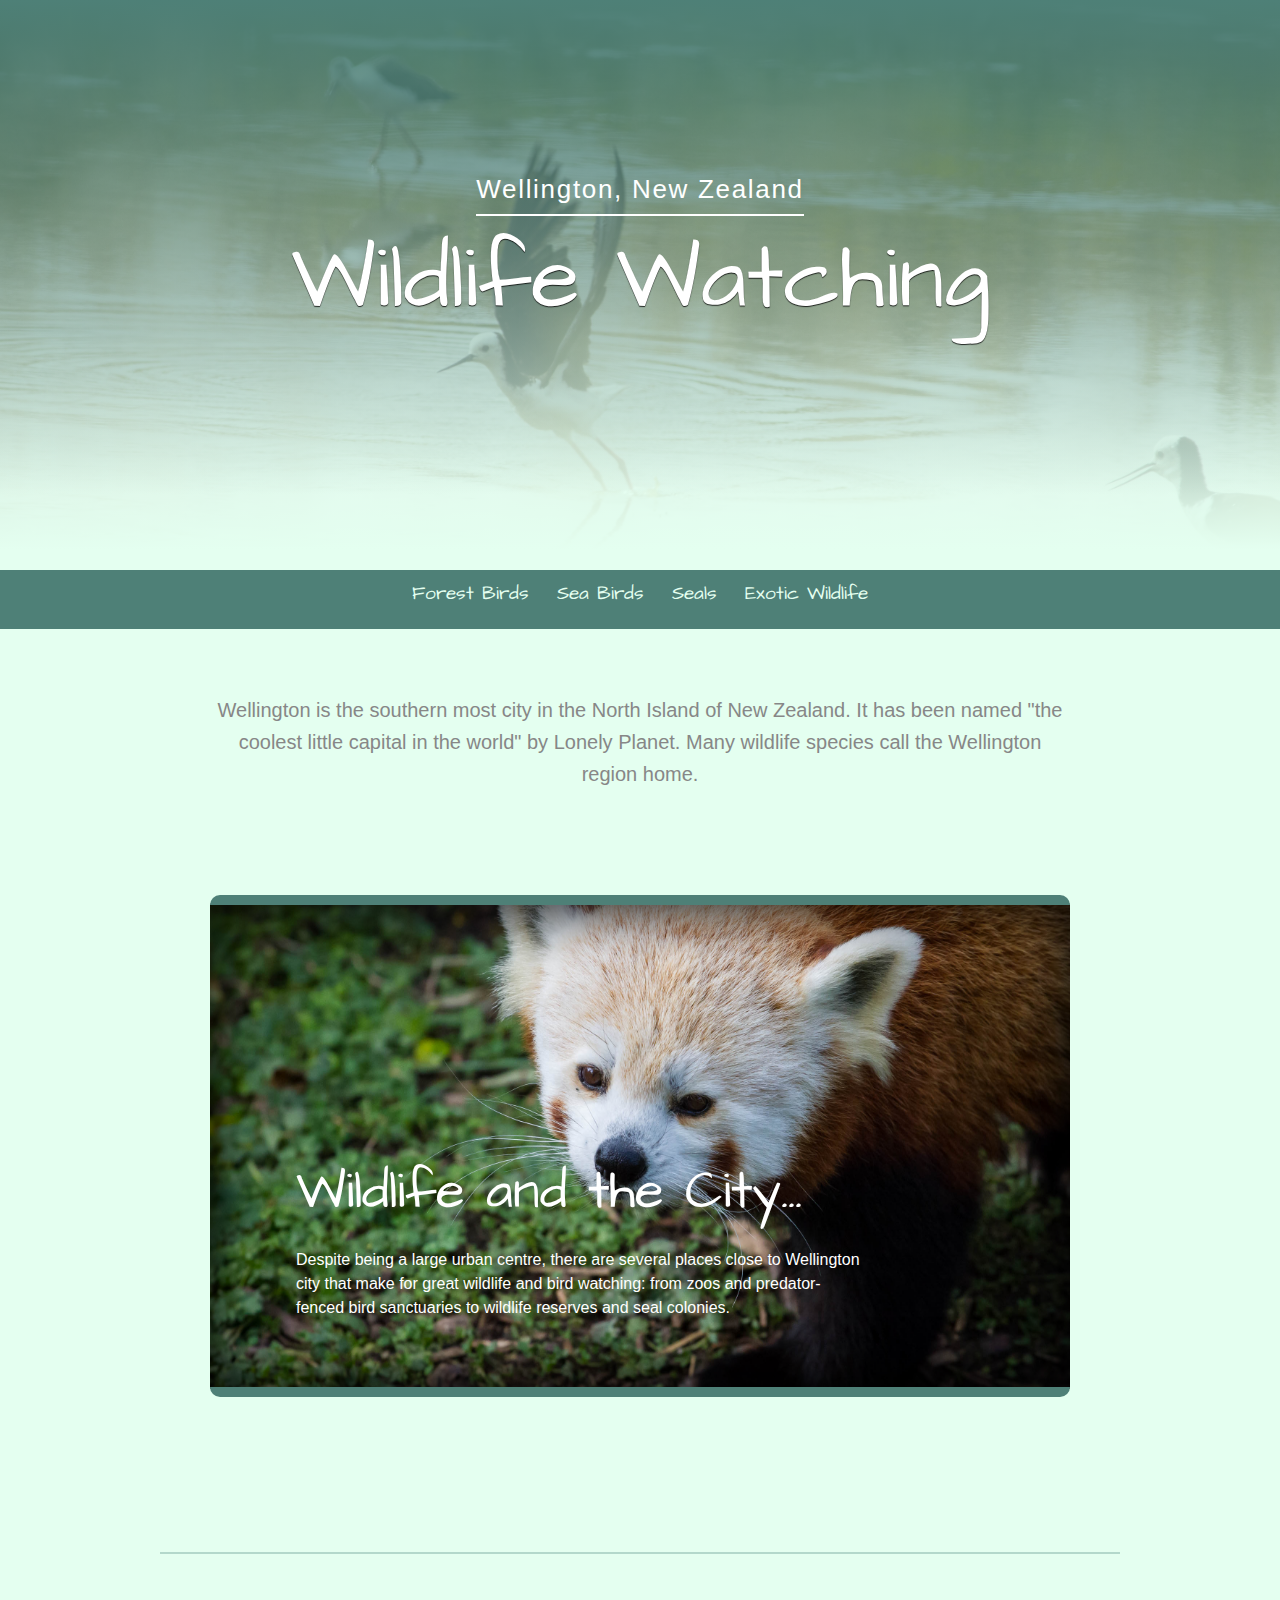
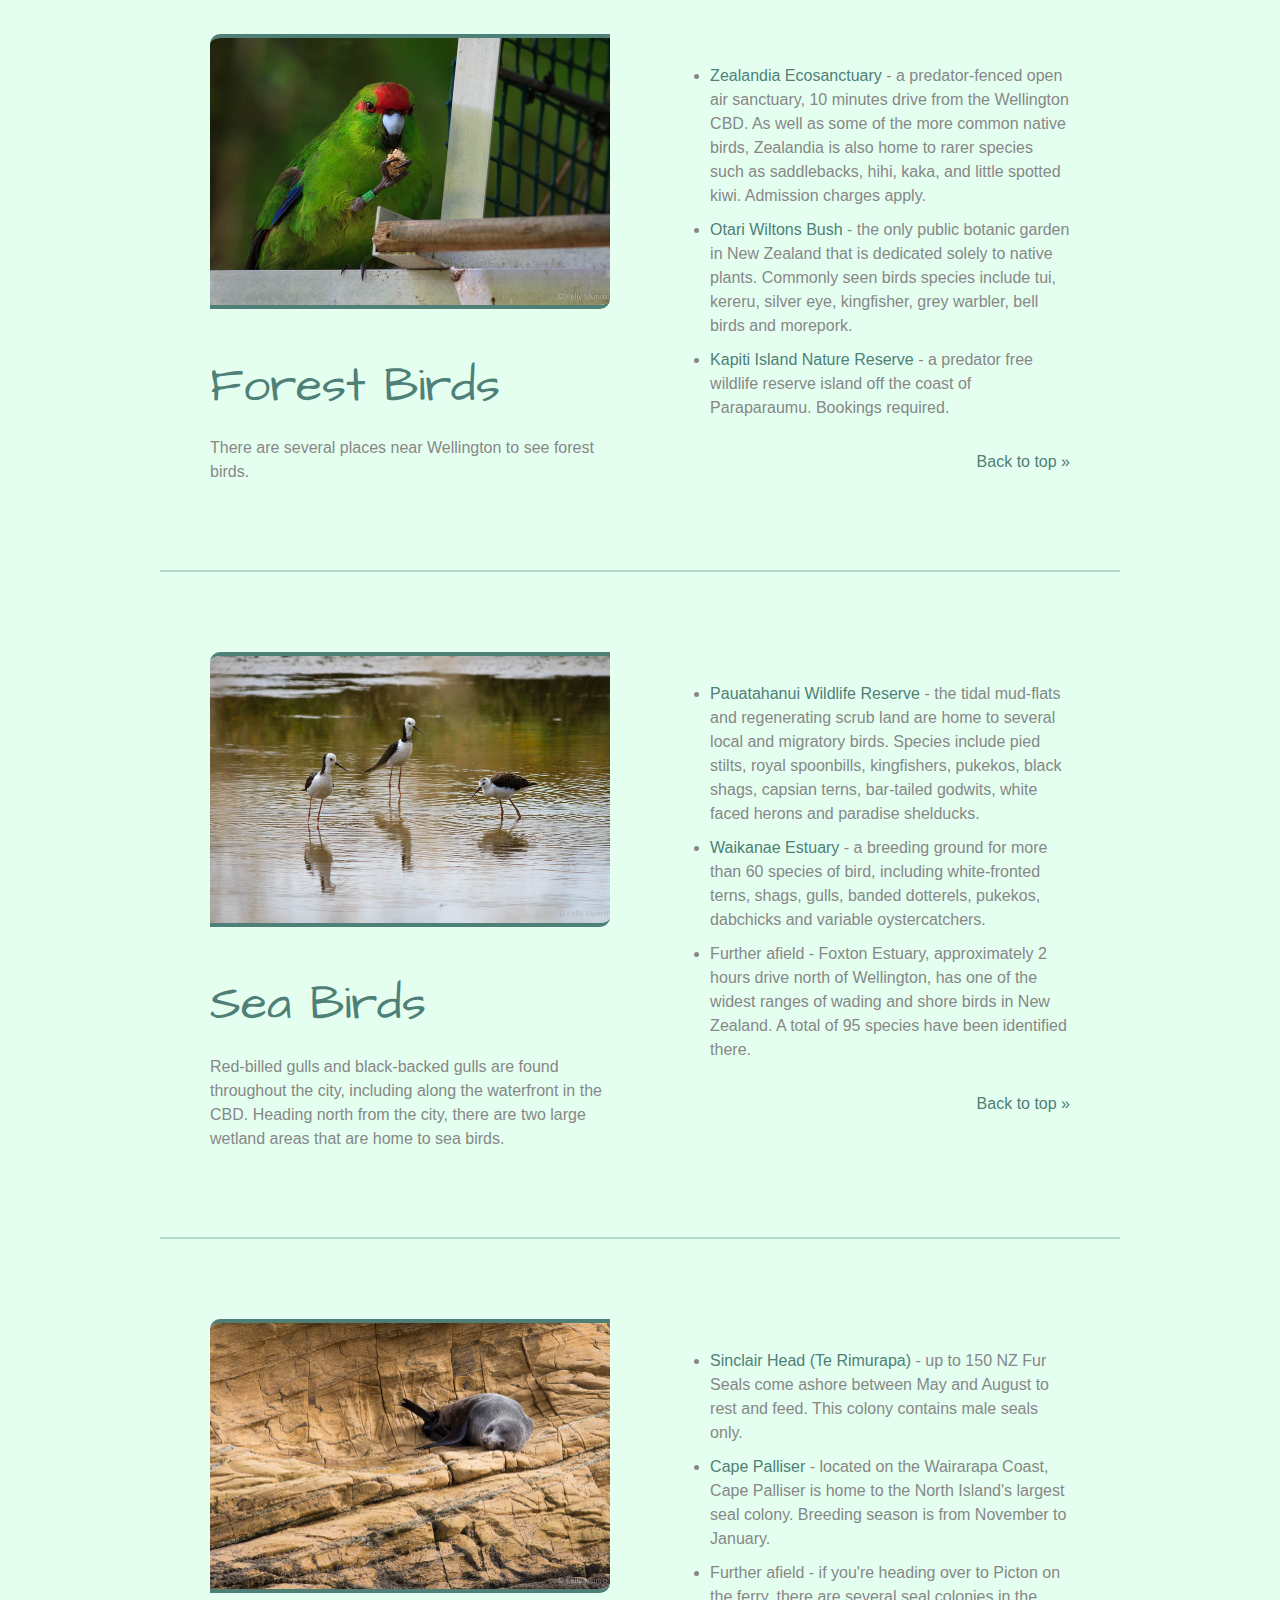
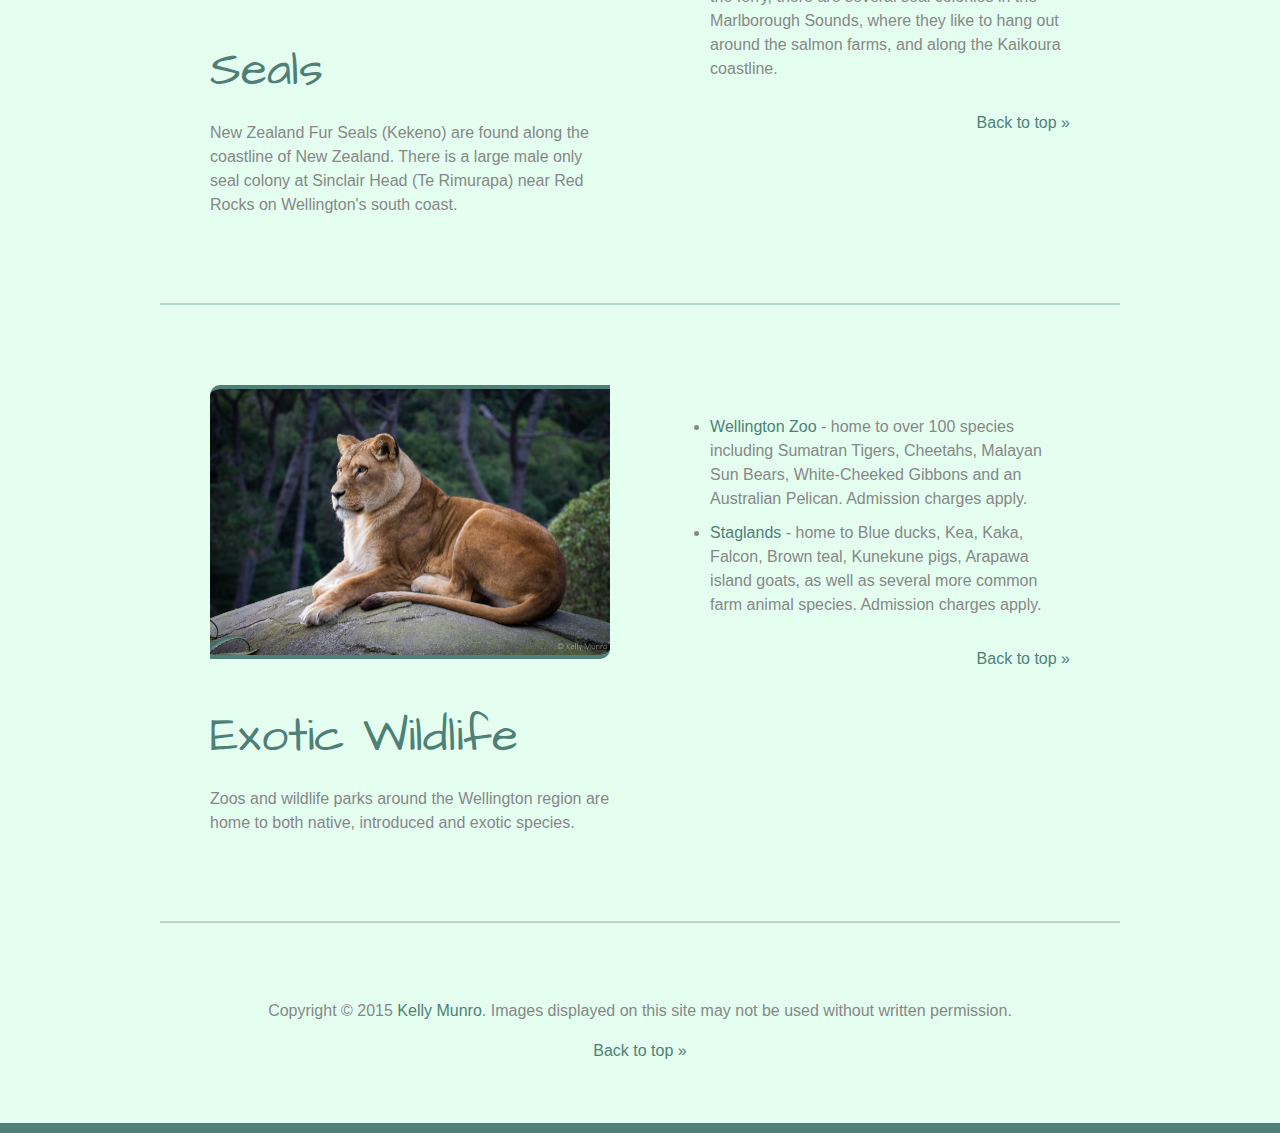
==== commit c807836a: "Change google fonts to be served as https" ====
--- a/wildlife/index.html
+++ b/wildlife/index.html
@@ -3,7 +3,7 @@
   <head>
     <title>Wildlife Watching | Wellington, New Zealand</title>
     <link rel="stylesheet" href="css/normalize.css">
-    <link href='http://fonts.googleapis.com/css?family=Architects+Daughter' rel='stylesheet' type='text/css'>
+    <link href='https://fonts.googleapis.com/css?family=Architects+Daughter' rel='stylesheet' type='text/css'>
     <link rel="stylesheet" href="css/style.css">
     <meta name="viewport" content="width=device-width, initial-scale=1.0">
   </head>
@@ -36,7 +36,7 @@
 
 		</div>
 
-		<div id="forest-birds" class="secondary-content t-border group">
+		<div id="forest-birds" class="wildlife-types t-border group">
       <div class="left">
         <img src="img/kakariki.jpg" alt="Kakariki at Zealandia Ecosanctuary">
         <h3>Forest Birds</h3>
@@ -57,7 +57,7 @@
       </div>
     </div>
 
-    <div id="sea-birds" class="secondary-content group">
+    <div id="sea-birds" class="wildlife-types group">
       <div class="left">
         <img src="img/piedstilts.jpg" alt="Pied Stilts at Pauatahanui Wildlife Reserve">
         <h3>Sea Birds</h3>
@@ -77,7 +77,7 @@
       </div>
 		</div>
 
-    <div id="seals" class="secondary-content group">
+    <div id="seals" class="wildlife-types group">
       <div class="left">
         <img src="img/seal.jpg" alt="New Zealand Fur Seal in the Marlborough Sounds">
         <h3>Seals</h3>
@@ -97,7 +97,7 @@
       </div>
     </div>
 
-    <div id="exotic-wildlife" class="secondary-content group">
+    <div id="exotic-wildlife" class="wildlife-types group">
       <div class="left">
         <img src="img/lioness.jpg" alt="Lioness at Wellington Zoo">
         <h3>Exotic Wildlife</h3>
--- a/wildlife/css/style.css
+++ b/wildlife/css/style.css
@@ -78,6 +78,8 @@
   padding: 10px 0;
   margin: 20px 0;
   background: #4e8077;
+  font-family: 'Architects Daughter', Helvetica, Arial, sans-serif;
+  font-size: 1.2em;
 }
 
 nav ul {
@@ -91,7 +93,7 @@
 }
 
 nav a {
-  font-weight: 700;
+  font-weight: normal;
   padding: 15px 10px;
 }
 
@@ -139,7 +141,7 @@
   padding-bottom: 95px;
 }
 
-.secondary-content {
+.wildlife-types {
 	padding-top: 80px;
 	padding-bottom: 70px;
   border-bottom: 2px solid #b3d8cb;
@@ -161,7 +163,7 @@
 /* Layout Styles ------------------ */
 
 .primary-content,
-.secondary-content {
+.wildlife-types {
   width: 75%;
   padding-left: 50px;
   padding-right: 50px;
@@ -209,7 +211,7 @@
 
 @media (max-width: 1024px) {
   .primary-content,
-  .secondary-content {
+  .wildlife-types {
     width: 90%;
   }
   .wildlife {
@@ -223,7 +225,7 @@
     border-top: none;
   }
   .primary-content,
-  .secondary-content {
+  .wildlife-types {
     width: 100%;
     padding: 20px;
   }
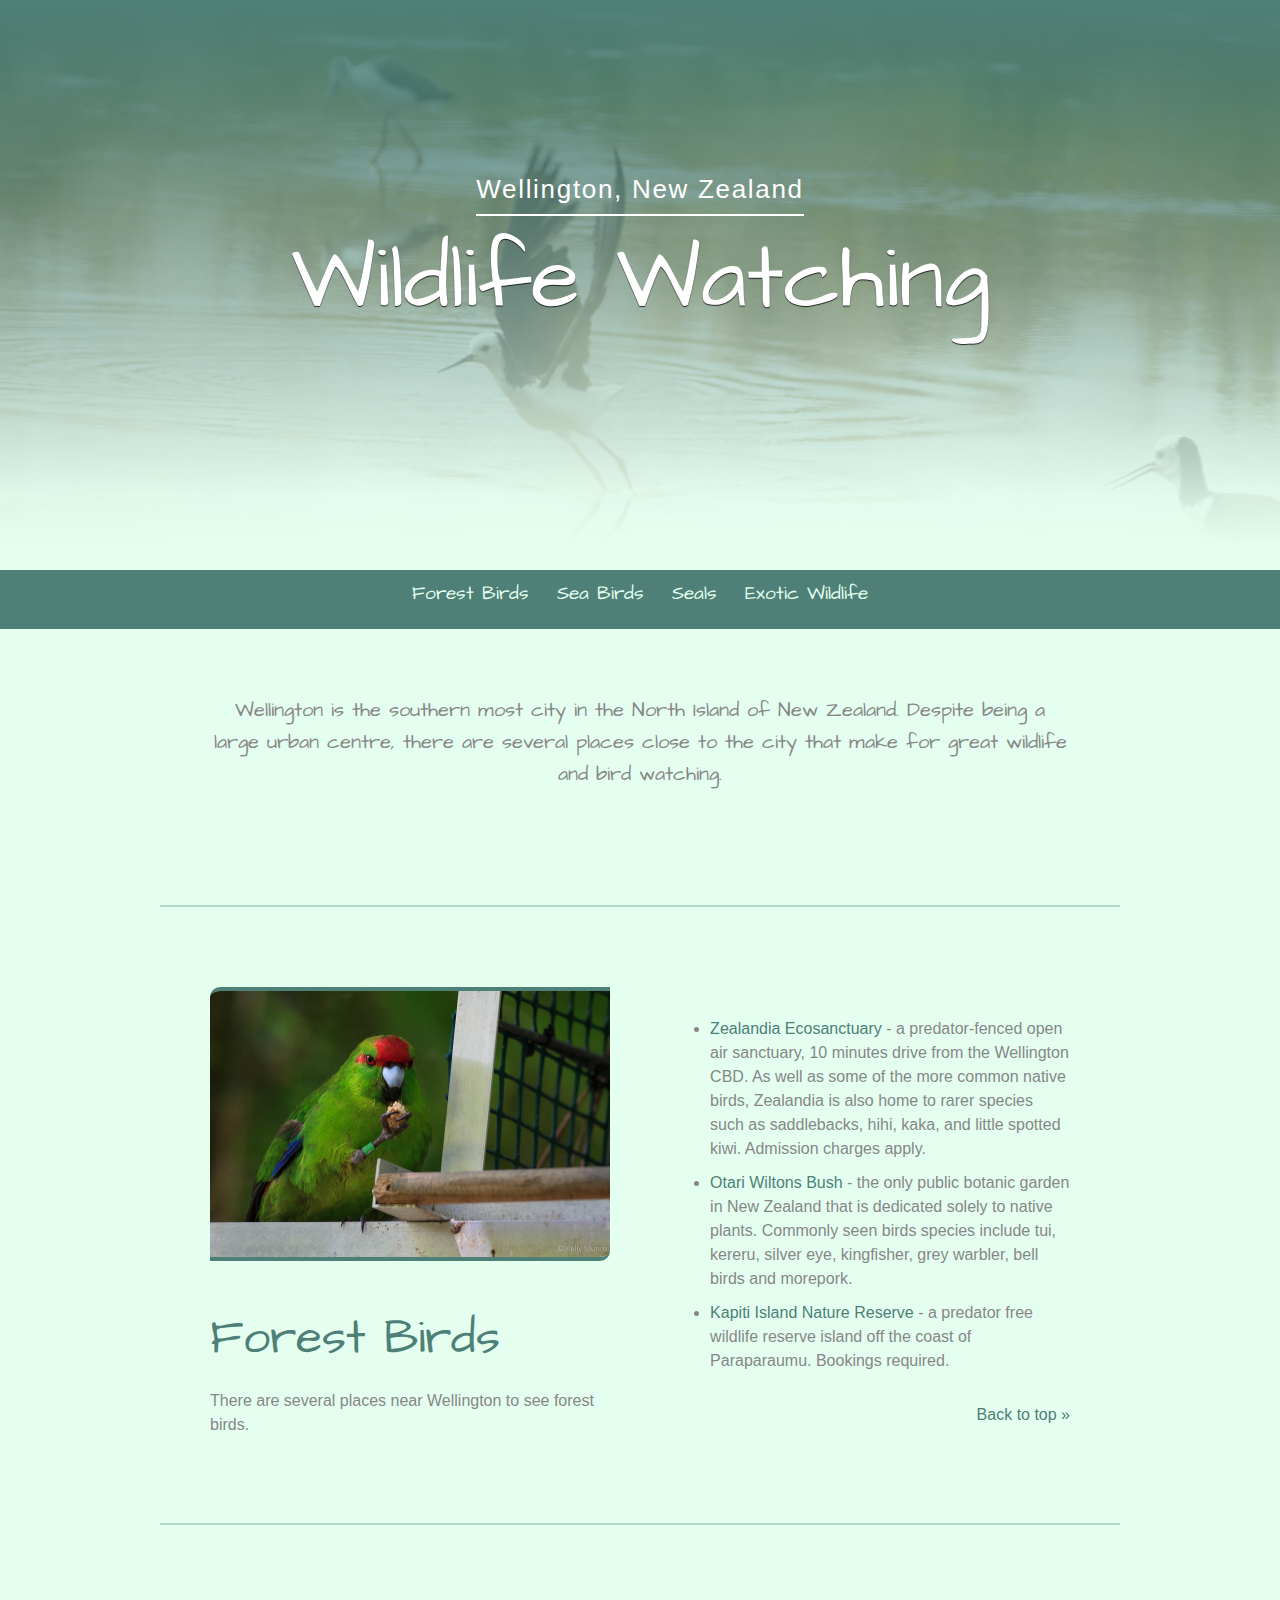
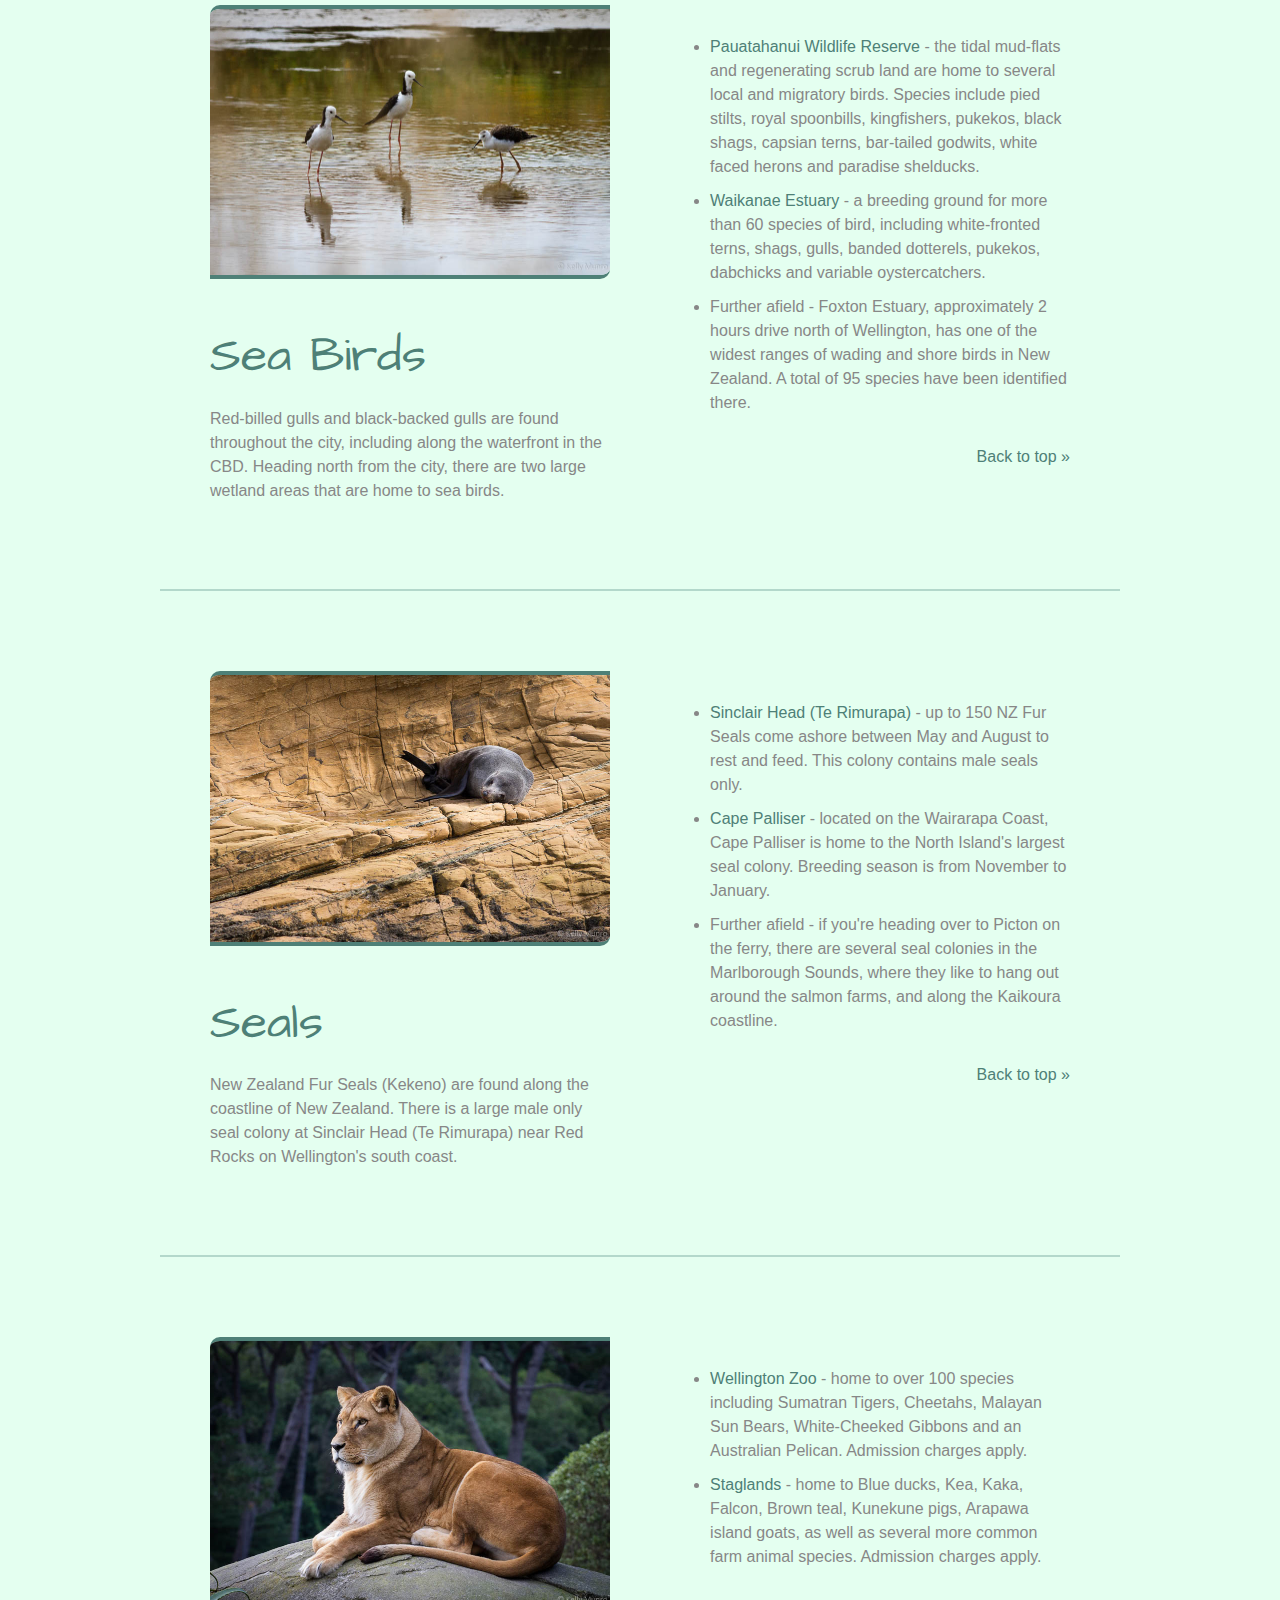
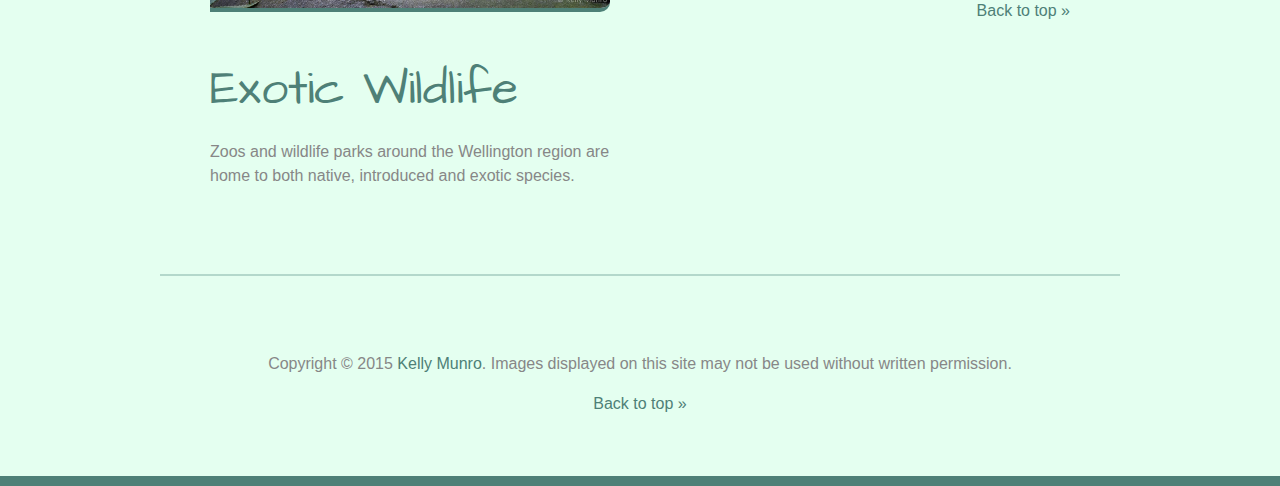
==== commit 0a876bdf: "Update wildlife watching intro text" ====
--- a/wildlife/index.html
+++ b/wildlife/index.html
@@ -23,16 +23,8 @@
 
 		<div class="primary-content">
 			<p class="intro">
-				Wellington is the southern most city in the North Island of New Zealand. It has been named "the coolest little capital in the world" by Lonely Planet. Many wildlife species call the Wellington region home.
+				Wellington is the southern most city in the North Island of New Zealand. Despite being a large urban centre, there are several places close to the city that make for great wildlife and bird watching.
 			</p>
-
-      <div class="wildlife">
-        <h2>Wildlife and the City...</h2>
-        <p>
-          Despite being a large urban centre, there are several places close to Wellington city that make for great wildlife and bird watching:
-          from zoos and predator-fenced bird sanctuaries to wildlife reserves and seal colonies.
-        </p>
-      </div>
 
 		</div>
 
--- a/wildlife/css/style.css
+++ b/wildlife/css/style.css
@@ -13,7 +13,8 @@
 
 h1,
 h2,
-h3 {
+h3,
+.intro {
   font-family: 'Architects Daughter', Helvetica, Arial, sans-serif;
   font-weight: normal;
 }
@@ -171,19 +172,6 @@
   max-width: 960px;
 }
 
-.wildlife {
-  color: white;
-  text-align: left;
-  padding: 30% 24% 6% 10%;
-  border-top: 10px solid #4e8077;
-  border-bottom: 10px solid #4e8077;
-  margin: 105px 0 60px;
-  background: #434a52 url('../img/redpanda.jpg') no-repeat center;
-  background-size: cover;
-  box-shadow: inset 0 0 50px 10px rgba(0,0,0, .8);
-  border-radius: 10px;
-}
-
 /* Floated Columns ------------------ */
 
 .left,
